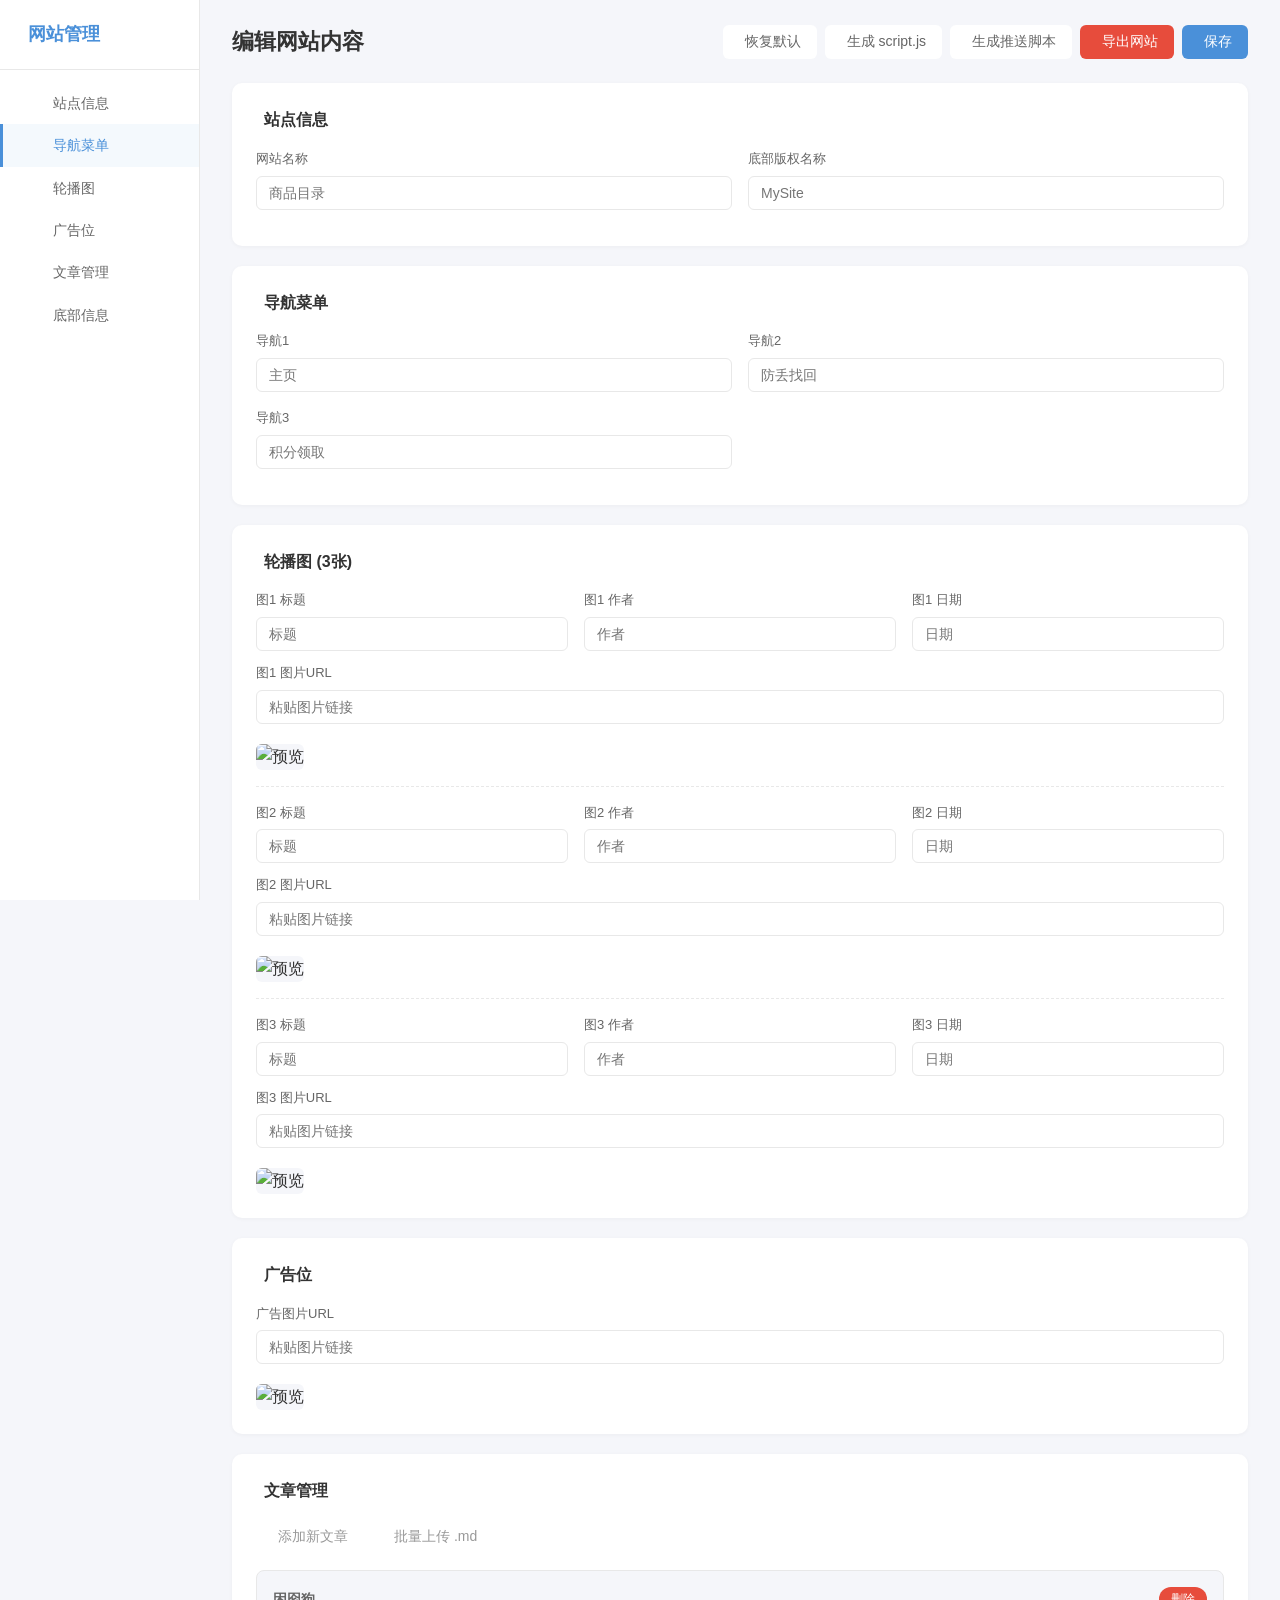
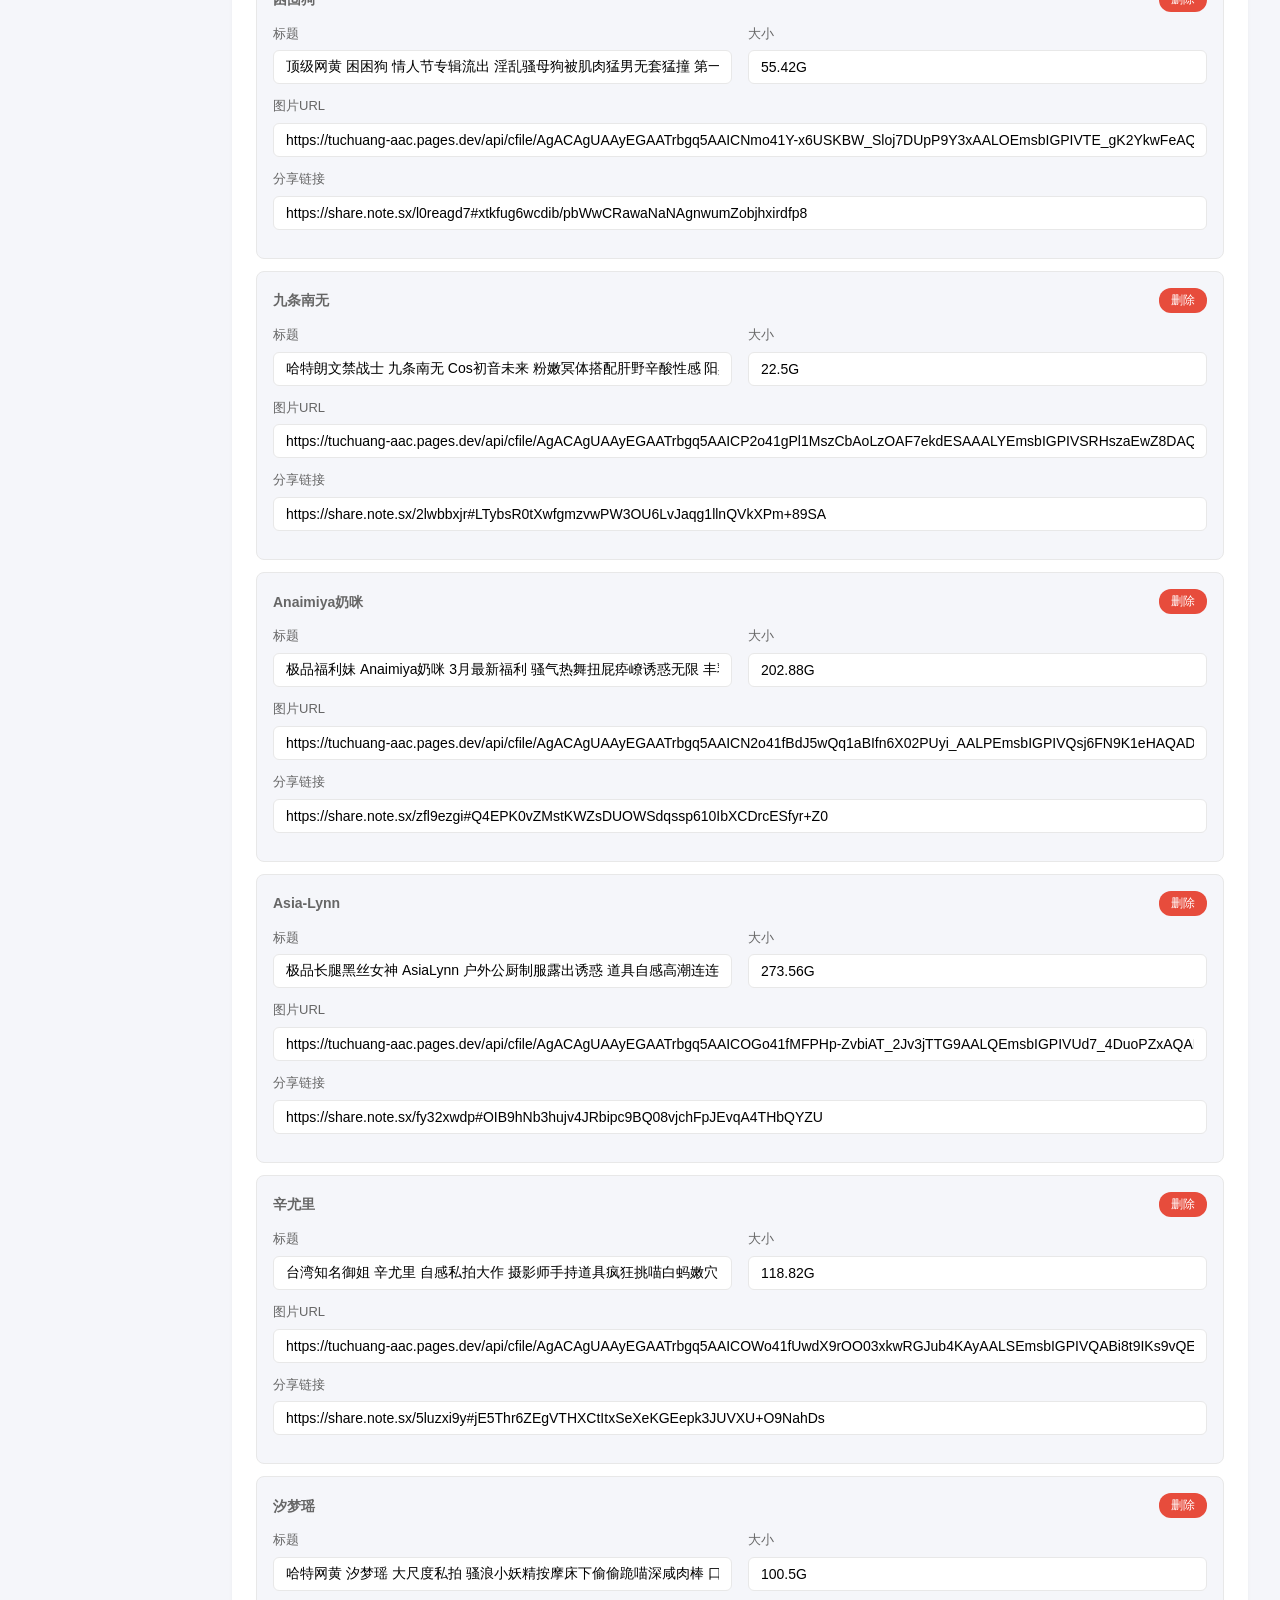
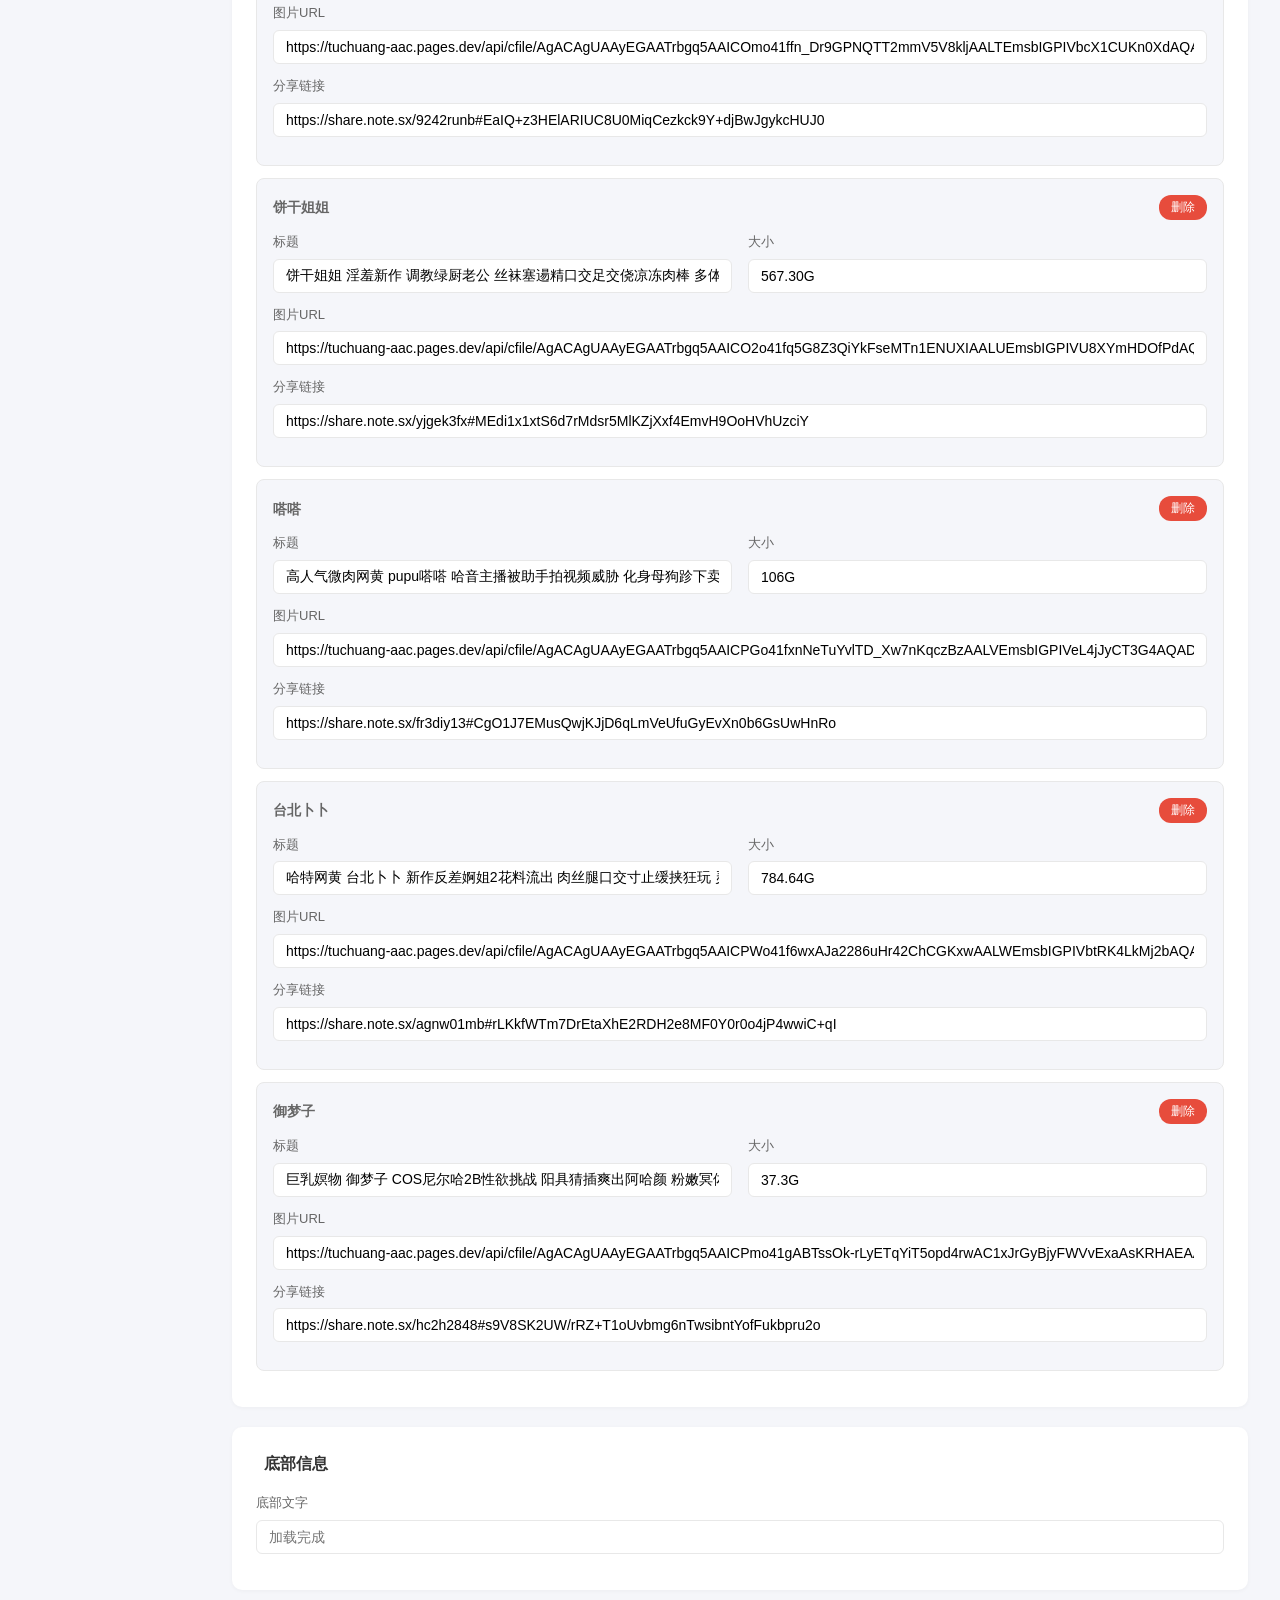
==== admin.html @ f1d735dc "feat: add push-to-github.bat generator to admin panel - Add '生成推送脚本' button alongside existing actio" ====
<!DOCTYPE html>
<html lang="zh-CN">
<head>
    <meta charset="UTF-8">
    <meta name="viewport" content="width=device-width, initial-scale=1.0">
    <title>网站管理</title>
    <link rel="stylesheet" href="https://cdn.jsdelivr.net/npm/remixicon@3.5.0/fonts/remixicon.css">
    <style>
        * { margin: 0; padding: 0; box-sizing: border-box; }

        :root {
            --primary: #4A90D9;
            --primary-dark: #357ABD;
            --danger: #e74c3c;
            --text: #333;
            --text-light: #666;
            --text-muted: #999;
            --bg: #f5f6fa;
            --white: #fff;
            --border: #e8e8e8;
            --sidebar-width: 200px;
        }

        body {
            font-family: -apple-system, BlinkMacSystemFont, "Segoe UI", "PingFang SC", "Hiragino Sans GB", "Microsoft YaHei", sans-serif;
            background: var(--bg);
            color: var(--text);
            line-height: 1.6;
        }

        /* ===== 管理布局 ===== */
        .admin-layout {
            display: flex;
            min-height: 100vh;
        }

        /* 侧边栏 */
        .admin-sidebar {
            width: var(--sidebar-width);
            background: var(--white);
            border-right: 1px solid var(--border);
            padding: 20px 0;
            position: fixed;
            top: 0;
            left: 0;
            bottom: 0;
            overflow-y: auto;
        }

        .sidebar-logo {
            padding: 0 20px 20px;
            font-size: 18px;
            font-weight: 700;
            color: var(--primary);
            border-bottom: 1px solid var(--border);
            margin-bottom: 12px;
            display: flex;
            align-items: center;
            gap: 8px;
        }

        .sidebar-nav a {
            display: flex;
            align-items: center;
            gap: 10px;
            padding: 10px 20px;
            font-size: 14px;
            color: var(--text-light);
            text-decoration: none;
            transition: all 0.2s;
            border-left: 3px solid transparent;
        }

        .sidebar-nav a:hover,
        .sidebar-nav a.active {
            background: rgba(74,144,217,0.06);
            color: var(--primary);
            border-left-color: var(--primary);
        }

        .sidebar-nav a i { font-size: 18px; width: 20px; text-align: center; }

        /* 主内容区 */
        .admin-main {
            flex: 1;
            margin-left: var(--sidebar-width);
            padding: 24px 32px;
        }

        .admin-header {
            display: flex;
            align-items: center;
            justify-content: space-between;
            margin-bottom: 24px;
        }

        .admin-header h1 {
            font-size: 22px;
            font-weight: 700;
        }

        .admin-actions {
            display: flex;
            gap: 8px;
        }

        .admin-actions .btn {
            padding: 8px 16px;
            border-radius: 6px;
            font-size: 14px;
            cursor: pointer;
            border: none;
            transition: all 0.2s;
            display: flex;
            align-items: center;
            gap: 6px;
        }

        .btn-primary { background: var(--primary); color: var(--white); }
        .btn-primary:hover { background: var(--primary-dark); }

        .btn-outline {
            background: var(--white);
            border: 1px solid var(--border);
            color: var(--text-light);
        }
        .btn-outline:hover { border-color: var(--primary); color: var(--primary); }

        .btn-danger { background: var(--danger); color: var(--white); }
        .btn-danger:hover { background: #c0392b; }

        /* 表单卡片 */
        .form-card {
            background: var(--white);
            border-radius: 10px;
            padding: 24px;
            margin-bottom: 20px;
            box-shadow: 0 1px 4px rgba(0,0,0,0.04);
        }

        .form-card h3 {
            font-size: 16px;
            margin-bottom: 16px;
            display: flex;
            align-items: center;
            gap: 8px;
            color: var(--text);
        }

        .form-card h3 i { color: var(--primary); }

        .form-row {
            display: grid;
            grid-template-columns: 1fr 1fr;
            gap: 16px;
            margin-bottom: 12px;
        }

        .form-row.single { grid-template-columns: 1fr; }
        .form-row.triple { grid-template-columns: 1fr 1fr 1fr; }

        .form-group { margin-bottom: 0; }
        .form-group:last-child { margin-bottom: 0; }

        .form-group label {
            display: block;
            font-size: 13px;
            color: var(--text-light);
            margin-bottom: 6px;
            font-weight: 500;
        }

        .form-group input,
        .form-group textarea {
            width: 100%;
            padding: 8px 12px;
            border: 1px solid var(--border);
            border-radius: 6px;
            font-size: 14px;
            outline: none;
            transition: border-color 0.3s;
        }

        .form-group input:focus,
        .form-group textarea:focus {
            border-color: var(--primary);
            box-shadow: 0 0 0 3px rgba(74,144,217,0.1);
        }

        .form-group textarea {
            resize: vertical;
            min-height: 60px;
            font-family: inherit;
        }

        .divider {
            border: none;
            border-top: 1px dashed var(--border);
            margin: 16px 0;
        }

        /* 文章列表 */
        .post-item {
            border: 1px solid var(--border);
            border-radius: 8px;
            padding: 16px;
            margin-bottom: 12px;
            background: var(--bg);
        }

        .post-item-header {
            display: flex;
            align-items: center;
            justify-content: space-between;
            margin-bottom: 12px;
        }

        .post-item-header .post-name {
            font-weight: 600;
            font-size: 14px;
            color: var(--text-light);
        }

        .post-item-header button {
            background: var(--danger);
            color: var(--white);
            border: none;
            padding: 4px 12px;
            border-radius: 12px;
            font-size: 12px;
            cursor: pointer;
        }

        .add-post-btn {
            display: flex;
            align-items: center;
            justify-content: center;
            gap: 6px;
            padding: 14px;
            border: 2px dashed var(--border);
            border-radius: 8px;
            background: transparent;
            color: var(--text-muted);
            font-size: 14px;
            cursor: pointer;
            transition: all 0.2s;
            width: 100%;
        }

        .add-post-btn:hover {
            border-color: var(--primary);
            color: var(--primary);
            background: rgba(74,144,217,0.03);
        }

        /* 预览图 */
        .img-preview {
            width: 100%;
            max-height: 120px;
            object-fit: contain;
            border-radius: 6px;
            margin-top: 8px;
            background: var(--bg);
        }

        /* 响应式 */
        @media (max-width: 768px) {
            .admin-sidebar { display: none; }
            .admin-main { margin-left: 0; padding: 16px; }
            .form-row { grid-template-columns: 1fr; }
            .form-row.triple { grid-template-columns: 1fr; }
        }

        /* ===== 批量上传模态框 ===== */
        .batch-modal-overlay {
            position: fixed;
            inset: 0;
            background: rgba(0,0,0,0.5);
            z-index: 5000;
            display: none;
            align-items: center;
            justify-content: center;
        }

        .batch-modal-overlay.show { display: flex; }

        .batch-modal {
            background: var(--white);
            border-radius: 12px;
            width: 600px;
            max-width: 90vw;
            max-height: 80vh;
            display: flex;
            flex-direction: column;
            box-shadow: 0 20px 60px rgba(0,0,0,0.3);
        }

        .batch-modal-header {
            padding: 20px 24px;
            border-bottom: 1px solid var(--border);
            display: flex;
            align-items: center;
            justify-content: space-between;
        }

        .batch-modal-header h3 {
            font-size: 18px;
            display: flex;
            align-items: center;
            gap: 8px;
        }

        .batch-modal-header h3 i { color: var(--primary); }

        .batch-modal-close {
            background: none;
            border: none;
            font-size: 24px;
            cursor: pointer;
            color: var(--text-muted);
            padding: 4px;
        }

        .batch-modal-body {
            padding: 24px;
            overflow-y: auto;
            flex: 1;
        }

        .drop-zone {
            border: 2px dashed var(--border);
            border-radius: 10px;
            padding: 40px 20px;
            text-align: center;
            cursor: pointer;
            transition: all 0.2s;
            margin-bottom: 20px;
        }

        .drop-zone:hover,
        .drop-zone.drag-over {
            border-color: var(--primary);
            background: rgba(74,144,217,0.04);
        }

        .drop-zone i {
            font-size: 48px;
            color: var(--primary);
            margin-bottom: 12px;
        }

        .drop-zone p {
            color: var(--text-muted);
            font-size: 14px;
        }

        .drop-zone .hint {
            font-size: 12px;
            color: var(--text-muted);
            margin-top: 8px;
        }

        .batch-preview { display: none; }
        .batch-preview.show { display: block; }

        .batch-item {
            display: flex;
            align-items: center;
            gap: 12px;
            padding: 12px;
            border: 1px solid var(--border);
            border-radius: 8px;
            margin-bottom: 8px;
            background: var(--bg);
        }

        .batch-item input[type="checkbox"] {
            width: 18px;
            height: 18px;
            accent-color: var(--primary);
            cursor: pointer;
        }

        .batch-item-info {
            flex: 1;
            min-width: 0;
        }

        .batch-item-title {
            font-size: 13px;
            font-weight: 600;
            color: var(--text);
            white-space: nowrap;
            overflow: hidden;
            text-overflow: ellipsis;
        }

        .batch-item-link {
            font-size: 11px;
            color: var(--primary);
            white-space: nowrap;
            overflow: hidden;
            text-overflow: ellipsis;
            margin-top: 2px;
        }

        .batch-item-status {
            font-size: 11px;
            padding: 2px 8px;
            border-radius: 10px;
            white-space: nowrap;
        }

        .batch-item-status.error {
            background: #ffebee;
            color: #c62828;
        }

        .batch-item-status.success {
            background: #e8f5e9;
            color: #2e7d32;
        }

        .batch-modal-footer {
            padding: 16px 24px;
            border-top: 1px solid var(--border);
            display: flex;
            align-items: center;
            justify-content: space-between;
        }

        .batch-select-all {
            font-size: 13px;
            color: var(--primary);
            cursor: pointer;
            background: none;
            border: none;
            padding: 4px 8px;
            border-radius: 4px;
        }

        .batch-select-all:hover {
            background: rgba(74,144,217,0.06);
        }

        .batch-count {
            font-size: 13px;
            color: var(--text-muted);
        }
    </style>
</head>
<body>
    <!-- 管理面板 -->
    <div class="admin-layout" id="adminLayout">
        <!-- 侧边栏 -->
        <aside class="admin-sidebar">
            <div class="sidebar-logo"><i class="ri-settings-3-line"></i> 网站管理</div>
            <nav class="sidebar-nav">
                <a href="#sec-site" class="active"><i class="ri-global-line"></i> 站点信息</a>
                <a href="#sec-nav"><i class="ri-menu-line"></i> 导航菜单</a>
                <a href="#sec-slide"><i class="ri-image-line"></i> 轮播图</a>
                <a href="#sec-ad"><i class="ri-ad-line"></i> 广告位</a>
                <a href="#sec-posts"><i class="ri-file-list-line"></i> 文章管理</a>
                <a href="#sec-footer"><i class="ri-layout-bottom-line"></i> 底部信息</a>
            </nav>
        </aside>

        <!-- 主内容 -->
        <main class="admin-main">
            <div class="admin-header">
                <h1><i class="ri-settings-3-line"></i> 编辑网站内容</h1>
                <div class="admin-actions">
                    <button class="btn btn-outline" onclick="resetAll()"><i class="ri-refresh-line"></i> 恢复默认</button>
                    <button class="btn btn-outline" onclick="downloadScriptJS()"><i class="ri-git-commit-line"></i> 生成 script.js</button>
                    <button class="btn btn-outline" onclick="generatePushBatch()"><i class="ri-upload-cloud-2-line"></i> 生成推送脚本</button>
                    <button class="btn btn-danger" onclick="exportHTML()"><i class="ri-download-line"></i> 导出网站</button>
                    <button class="btn btn-primary" onclick="saveAll()"><i class="ri-save-line"></i> 保存</button>
                </div>
            </div>

            <!-- 站点信息 -->
            <div class="form-card" id="sec-site">
                <h3><i class="ri-global-line"></i> 站点信息</h3>
                <div class="form-row">
                    <div class="form-group">
                        <label>网站名称</label>
                        <input type="text" id="edit_site_name" data-target="site_name" placeholder="商品目录">
                    </div>
                    <div class="form-group">
                        <label>底部版权名称</label>
                        <input type="text" id="edit_footer_name" data-target="footer_name" placeholder="MySite">
                    </div>
                </div>
            </div>

            <!-- 导航菜单 -->
            <div class="form-card" id="sec-nav">
                <h3><i class="ri-menu-line"></i> 导航菜单</h3>
                <div class="form-row">
                    <div class="form-group">
                        <label>导航1</label>
                        <input type="text" id="edit_nav_1" data-target="nav_1" placeholder="主页">
                    </div>
                    <div class="form-group">
                        <label>导航2</label>
                        <input type="text" id="edit_nav_2" data-target="nav_2" placeholder="防丢找回">
                    </div>
                    <div class="form-group">
                        <label>导航3</label>
                        <input type="text" id="edit_nav_3" data-target="nav_3" placeholder="积分领取">
                    </div>
                </div>
            </div>

            <!-- 轮播图 -->
            <div class="form-card" id="sec-slide">
                <h3><i class="ri-image-line"></i> 轮播图 (3张)</h3>

                <div class="form-row triple">
                    <div class="form-group">
                        <label>图1 标题</label>
                        <input type="text" id="edit_slide_1_title" data-target="slide_1_title" placeholder="标题">
                    </div>
                    <div class="form-group">
                        <label>图1 作者</label>
                        <input type="text" id="edit_slide_1_author" data-target="slide_1_author" placeholder="作者">
                    </div>
                    <div class="form-group">
                        <label>图1 日期</label>
                        <input type="text" id="edit_slide_1_date" data-target="slide_1_date" placeholder="日期">
                    </div>
                </div>
                <div class="form-row single">
                    <div class="form-group">
                        <label>图1 图片URL</label>
                        <input type="text" id="edit_slide_img_1" placeholder="粘贴图片链接">
                    </div>
                </div>
                <img class="img-preview" id="preview_slide_img_1" src="" alt="预览">

                <hr class="divider">

                <div class="form-row triple">
                    <div class="form-group">
                        <label>图2 标题</label>
                        <input type="text" id="edit_slide_2_title" data-target="slide_2_title" placeholder="标题">
                    </div>
                    <div class="form-group">
                        <label>图2 作者</label>
                        <input type="text" id="edit_slide_2_author" data-target="slide_2_author" placeholder="作者">
                    </div>
                    <div class="form-group">
                        <label>图2 日期</label>
                        <input type="text" id="edit_slide_2_date" data-target="slide_2_date" placeholder="日期">
                    </div>
                </div>
                <div class="form-row single">
                    <div class="form-group">
                        <label>图2 图片URL</label>
                        <input type="text" id="edit_slide_img_2" placeholder="粘贴图片链接">
                    </div>
                </div>
                <img class="img-preview" id="preview_slide_img_2" src="" alt="预览">

                <hr class="divider">

                <div class="form-row triple">
                    <div class="form-group">
                        <label>图3 标题</label>
                        <input type="text" id="edit_slide_3_title" data-target="slide_3_title" placeholder="标题">
                    </div>
                    <div class="form-group">
                        <label>图3 作者</label>
                        <input type="text" id="edit_slide_3_author" data-target="slide_3_author" placeholder="作者">
                    </div>
                    <div class="form-group">
                        <label>图3 日期</label>
                        <input type="text" id="edit_slide_3_date" data-target="slide_3_date" placeholder="日期">
                    </div>
                </div>
                <div class="form-row single">
                    <div class="form-group">
                        <label>图3 图片URL</label>
                        <input type="text" id="edit_slide_img_3" placeholder="粘贴图片链接">
                    </div>
                </div>
                <img class="img-preview" id="preview_slide_img_3" src="" alt="预览">
            </div>

            <!-- 广告位 -->
            <div class="form-card" id="sec-ad">
                <h3><i class="ri-ad-line"></i> 广告位</h3>
                <div class="form-row single">
                    <div class="form-group">
                        <label>广告图片URL</label>
                        <input type="text" id="edit_ad_img" placeholder="粘贴图片链接">
                    </div>
                </div>
                <img class="img-preview" id="preview_ad_img" src="" alt="预览">
            </div>

            <!-- 文章管理 -->
            <div class="form-card" id="sec-posts">
                <h3><i class="ri-file-list-line"></i> 文章管理</h3>
                <div style="margin-bottom: 16px; display: flex; gap: 8px;">
                    <button class="add-post-btn" onclick="addPost()" style="width: auto; padding: 8px 16px; border: none;"><i class="ri-add-line"></i> 添加新文章</button>
                    <button class="add-post-btn" onclick="openBatchUpload()" style="width: auto; padding: 8px 16px; border: none;"><i class="ri-upload-cloud-2-line"></i> 批量上传 .md</button>
                </div>
                <div id="postsEditList"></div>
            </div>

            <!-- 底部信息 -->
            <div class="form-card" id="sec-footer">
                <h3><i class="ri-layout-bottom-line"></i> 底部信息</h3>
                <div class="form-row single">
                    <div class="form-group">
                        <label>底部文字</label>
                        <input type="text" id="edit_footer_info" data-target="footer_info" placeholder="加载完成">
                    </div>
                </div>
            </div>
        </main>
    </div>

    <!-- 批量上传模态框 -->
    <div class="batch-modal-overlay" id="batchModal">
        <div class="batch-modal">
            <div class="batch-modal-header">
                <h3><i class="ri-upload-cloud-2-line"></i> 批量上传 .md 文件</h3>
                <button class="batch-modal-close" onclick="closeBatchUpload()">&times;</button>
            </div>
            <div class="batch-modal-body">
                <div class="drop-zone" id="dropZone" onclick="document.getElementById('fileInput').click()">
                    <i class="ri-upload-2-line"></i>
                    <p>拖拽 .md 文件到这里，或点击选择文件</p>
                    <p class="hint">支持多选，将从文件中提取标题和分享链接</p>
                    <input type="file" id="fileInput" accept=".md,.markdown,.txt" multiple style="display:none">
                </div>
                <div class="batch-preview" id="batchPreview">
                    <div style="display: flex; justify-content: space-between; align-items: center; margin-bottom: 12px;">
                        <span style="font-size: 14px; font-weight: 600;">解析结果</span>
                        <span class="batch-count" id="batchCount"></span>
                    </div>
                    <div id="batchItemList"></div>
                </div>
            </div>
            <div class="batch-modal-footer">
                <button class="batch-select-all" onclick="toggleSelectAll()">全选/全不选</button>
                <button class="btn btn-primary" onclick="confirmBatchImport()" id="importBtn" disabled><i class="ri-check-line"></i> 确认导入</button>
            </div>
        </div>
    </div>

    <script>
    // ===== 商品数据 =====
    const productsData = [
      {"title": "顶级网黄 困困狗 情人节专辑流出 淫乱骚母狗被肌肉猛男无套猛撞 第一视角沉浸式性爱日记！【全55.42G】", "subtitle": "颜值:9.5 | 身材:9.7 | 稀缺度:SSR", "size": "55.42G", "cover_image": "https://tuchuang-aac.pages.dev/api/cfile/AgACAgUAAyEGAATrbgq5AAICNmo41Y-x6USKBW_Sloj7DUpP9Y3xAALOEmsbIGPIVTE_gK2YkwFeAQADAgADeQADPAQ", "cover_local": "", "share_link": "https://share.note.sx/l0reagd7#xtkfug6wcdib/pbWwCRawaNaNAgnwumZobjhxirdfp8", "name": "困囵狗", "updated": "2026-05-19T17:48:04+08:00"},
      {"title": "哈特朗文禁战士 九条南无 Cos初音未来 粉嫩冥体搭配肝野辛酸性感 阳具爆插白蚂蜜洞美乳抖斗不止【全22.5G】", "subtitle": "颜值:9.6 | 身材:9.8 | 稀缺度:SSR", "size": "22.5G", "cover_image": "https://tuchuang-aac.pages.dev/api/cfile/AgACAgUAAyEGAATrbgq5AAICP2o41gPl1MszCbAoLzOAF7ekdESAAALYEmsbIGPIVSRHszaEwZ8DAQADAgADdwADPAQ", "cover_local": "QQ20260211-084016.png", "share_link": "https://share.note.sx/2lwbbxjr#LTybsR0tXwfgmzvwPW3OU6LvJaqg1llnQVkXPm+89SA", "name": "九条南无", "updated": "2026-05-19T17:50:54+08:00"},
      {"title": "极品福利妹 Anaimiya奶咪 3月最新福利 骚气热舞扭屁疩嶛诱惑无限 丰乳肥皋全景展现风骚无比【全202.88G】", "subtitle": "颜值:9.8 | 身材:9.8 | 稀缺度:SSR", "size": "202.88G", "cover_image": "https://tuchuang-aac.pages.dev/api/cfile/AgACAgUAAyEGAATrbgq5AAICN2o41fBdJ5wQq1aBIfn6X02PUyi_AALPEmsbIGPIVQsj6FN9K1eHAQADAgADeQADPAQ", "cover_local": "", "share_link": "https://share.note.sx/zfl9ezgi#Q4EPK0vZMstKWZsDUOWSdqssp610IbXCDrcESfyr+Z0", "name": "Anaimiya奶咪", "updated": "2026-05-19T17:48:22+08:00"},
      {"title": "极品长腿黑丝女神 AsiaLynn 户外公厨制服露出诱惑 道具自感高潮连连！", "subtitle": "颜值:9.8 | 身材:9.8 | 稀缺度:SSR", "size": "273.56G", "cover_image": "https://tuchuang-aac.pages.dev/api/cfile/AgACAgUAAyEGAATrbgq5AAICOGo41fMFPHp-ZvbiAT_2Jv3jTTG9AALQEmsbIGPIVUd7_4DuoPZxAQADAgADdwADPAQ", "cover_local": "", "share_link": "https://share.note.sx/fy32xwdp#OIB9hNb3hujv4JRbipc9BQ08vjchFpJEvqA4THbQYZU", "name": "Asia-Lynn", "updated": "2026-05-19T17:48:42+08:00"},
      {"title": "台湾知名御姐 辛尤里 自感私拍大作 摄影师手持道具疯狂挑喵白蚂嫩穴 高潮喷水双眼迷迪享受酺麻快感【全118.82G】", "subtitle": "颜值:9.8 | 身材:9.8 | 稀缺度:SSR", "size": "118.82G", "cover_image": "https://tuchuang-aac.pages.dev/api/cfile/AgACAgUAAyEGAATrbgq5AAICOWo41fUwdX9rOO03xkwRGJub4KAyAALSEmsbIGPIVQABi8t9IKs9vQEAAwIAA3cAAzwE", "cover_local": "6ww2p1ni2d9aby5gu5pp1firb0q7zews.jpg", "share_link": "https://share.note.sx/5luzxi9y#jE5Thr6ZEgVTHXCtItxSeXeKGEepk3JUVXU+O9NahDs", "name": "辛尤里", "updated": "2026-03-23T13:56:31+08:00"},
      {"title": "哈特网黄 汐梦瑶 大尺度私拍 骚浪小妖精按摩床下偷偷跪喵深咸肉棒 口爆满嘴浓精一脸满足！【全100.5G】", "subtitle": "颜值:9.8 | 身材:9.8 | 稀缺度:SSR", "size": "100.5G", "cover_image": "https://tuchuang-aac.pages.dev/api/cfile/AgACAgUAAyEGAATrbgq5AAICOmo41ffn_Dr9GPNQTT2mmV5V8kljAALTEmsbIGPIVbcX1CUKn0XdAQADAgADeQADPAQ", "cover_local": "", "share_link": "https://share.note.sx/9242runb#EaIQ+z3HElARIUC8U0MiqCezkck9Y+djBwJgykcHUJ0", "name": "汐梦瑶", "updated": "2026-05-19T17:49:18+08:00"},
      {"title": "饼干姐姐 淫羞新作 调教绿厨老公 丝袜塞逿精口交足交侥凉冻肉棒 多体位交欢化身精液仓库！【全567.30G】", "subtitle": "颜值:9.8 | 身材:9.8 | 稀缺度:SSR", "size": "567.30G", "cover_image": "https://tuchuang-aac.pages.dev/api/cfile/AgACAgUAAyEGAATrbgq5AAICO2o41fq5G8Z3QiYkFseMTn1ENUXIAALUEmsbIGPIVU8XYmHDOfPdAQADAgADeQADPAQ", "cover_local": "1u9b92mqt2xs040vfs4xrbefbs46ey39.jpeg", "share_link": "https://share.note.sx/yjgek3fx#MEdi1x1xtS6d7rMdsr5MlKZjXxf4EmvH9OoHVhUzciY", "name": "饼干姐姐", "updated": "2026-05-19T17:49:37+08:00"},
      {"title": "高人气微肉网黄 pupu嗒嗒 哈音主播被助手拍视频威胁 化身母狗跈下卖力侍奉阳具！【全106G】", "subtitle": "颜值:9.4 | 身材:9.6 | 稀缺度:SSR", "size": "106G", "cover_image": "https://tuchuang-aac.pages.dev/api/cfile/AgACAgUAAyEGAATrbgq5AAICPGo41fxnNeTuYvlTD_Xw7nKqczBzAALVEmsbIGPIVeL4jJyCT3G4AQADAgADeAADPAQ", "cover_local": "", "share_link": "https://share.note.sx/fr3diy13#CgO1J7EMusQwjKJjD6qLmVeUfuGyEvXn0b6GsUwHnRo", "name": "嗒嗒", "updated": "2026-05-19T17:49:58+08:00"},
      {"title": "哈特网黄 台北卜卜 新作反差婀姐2花料流出 肉丝腿口交寸止缓挟狂玩 灵活舌尖待钻嫩穴 爽到失控！【全784.64G】", "subtitle": "颜值:9.3 | 身材:9.5 | 稀缺度:SSR", "size": "784.64G", "cover_image": "https://tuchuang-aac.pages.dev/api/cfile/AgACAgUAAyEGAATrbgq5AAICPWo41f6wxAJa2286uHr42ChCGKxwAALWEmsbIGPIVbtRK4LkMj2bAQADAgADeAADPAQ", "cover_local": "", "share_link": "https://share.note.sx/agnw01mb#rLKkfWTm7DrEtaXhE2RDH2e8MF0Y0r0o4jP4wwiC+qI", "name": "台北卜卜", "updated": "2026-05-19T17:50:28+08:00"},
      {"title": "巨乳嫇物 御梦子 COS尼尔哈2B性欲挑战 阳具猜插爽出阿哈颜 粉嫩冥体暴力雲沩 高潮浪叫BUFF堆满！【全37.3G】", "subtitle": "颜值:9.5 | 身材:9.7 | 稀缺度:SSR", "size": "37.3G", "cover_image": "https://tuchuang-aac.pages.dev/api/cfile/AgACAgUAAyEGAATrbgq5AAICPmo41gABTssOk-rLyETqYiT5opd4rwAC1xJrGyBjyFWVvExaAsKRHAEAAwIAA3kAAzwE", "cover_local": "图床/09.御梦子/ia_100000102.jpg", "share_link": "https://share.note.sx/hc2h2848#s9V8SK2UW/rRZ+T1oUvbmg6nTwsibntYofFukbpru2o", "name": "御梦子", "updated": "2026-05-19T17:50:43+08:00"}
    ];
    let posts = JSON.parse(JSON.stringify(productsData));

    // ===== 无密码保护 =====
    document.getElementById('adminLayout').classList.remove('hidden');
    initAdmin();

    // ===== 工具函数 =====
    function escapeHtml(text) {
        if (!text) return '';
        const div = document.createElement('div');
        div.textContent = String(text);
        return div.innerHTML;
    }

    // ===== 渲染文章编辑列表 =====
    function renderPostsEditList() {
        const container = document.getElementById('postsEditList');
        if (!posts || posts.length === 0) {
            container.innerHTML = '<p style="color:#999;font-size:13px;">暂无文章</p>';
            return;
        }

        container.innerHTML = posts.map((p, i) => `
            <div class="post-item">
                <div class="post-item-header">
                    <span class="post-name">${escapeHtml(p.name || '文章 ' + (i+1))}</span>
                    <button onclick="removePost(${i})"><i class="ri-delete-bin-line"></i> 删除</button>
                </div>
                <div class="form-row">
                    <div class="form-group">
                        <label>标题</label>
                        <input type="text" value="${escapeHtml(p.title || '')}" onchange="updatePost(${i}, 'title', this.value)">
                    </div>
                    <div class="form-group">
                        <label>大小</label>
                        <input type="text" value="${escapeHtml(p.size || '')}" onchange="updatePost(${i}, 'size', this.value)">
                    </div>
                </div>
                <div class="form-row single">
                    <div class="form-group">
                        <label>图片URL</label>
                        <input type="text" value="${escapeHtml(p.cover_image || '')}" onchange="updatePost(${i}, 'cover_image', this.value)">
                    </div>
                </div>
                <div class="form-row single">
                    <div class="form-group">
                        <label>分享链接</label>
                        <input type="text" value="${escapeHtml(p.share_link || '')}" onchange="updatePost(${i}, 'share_link', this.value)">
                    </div>
                </div>
            </div>
        `).join('');
    }

    function updatePost(index, field, value) {
        if (!posts[index]) return;
        posts[index][field] = value;
    }

    function removePost(index) {
        if (confirm('确定删除这篇文章吗？')) {
            posts.splice(index, 1);
            renderPostsEditList();
        }
    }

    function addPost() {
        posts.unshift({
            title: "新文章标题",
            cover_image: "https://placehold.co/400x440/CCCCCC/FFFFFF?text=New",
            share_link: "#",
            size: "",
            name: "新文章"
        });
        renderPostsEditList();
        const list = document.getElementById('postsEditList');
        if (list.firstChild) list.firstChild.scrollIntoView({ behavior: 'smooth', block: 'center' });
    }

    // ===== 批量上传 .md 文件 =====
    let batchParsedItems = [];

    function openBatchUpload() {
        document.getElementById('batchModal').classList.add('show');
        document.getElementById('dropZone').style.display = '';
        document.getElementById('batchPreview').classList.remove('show');
        document.getElementById('fileInput').value = '';
        batchParsedItems = [];
    }

    function closeBatchUpload() {
        document.getElementById('batchModal').classList.remove('show');
    }

    // 拖拽事件
    const dropZone = document.getElementById('dropZone');
    dropZone.addEventListener('dragover', (e) => {
        e.preventDefault();
        dropZone.classList.add('drag-over');
    });
    dropZone.addEventListener('dragleave', () => {
        dropZone.classList.remove('drag-over');
    });
    dropZone.addEventListener('drop', (e) => {
        e.preventDefault();
        dropZone.classList.remove('drag-over');
        handleFiles(e.dataTransfer.files);
    });
    document.getElementById('fileInput').addEventListener('change', (e) => {
        handleFiles(e.target.files);
    });

    function handleFiles(files) {
        batchParsedItems = [];
        let loaded = 0;
        const totalFiles = Array.from(files).filter(f => f.name.match(/\.(md|markdown|txt)$/i)).length;

        if (totalFiles === 0) {
            alert('请选择 .md 文件');
            return;
        }

        Array.from(files).forEach(file => {
            if (!file.name.match(/\.(md|markdown|txt)$/i)) return;

            const reader = new FileReader();
            reader.onload = (e) => {
                const content = e.target.result;
                const parsed = parseMarkdown(content);
                batchParsedItems.push({
                    filename: file.name,
                    ...parsed
                });
                loaded++;
                if (loaded === totalFiles) {
                    renderBatchPreview();
                }
            };
            reader.readAsText(file, 'UTF-8');
        });
    }

    function parseMarkdown(content) {
        const lines = content.split('\n').map(l => l.trim()).filter(l => l);

        // 提取标题：优先取 front matter 中的 title: 字段，其次取正文中的 # 标题行
        let title = '';

        // 1. 尝试从 front matter 中提取 title: xxx
        const fmMatch = content.match(/^title:\s*(.+)$/m);
        if (fmMatch && fmMatch[1].trim()) {
            title = fmMatch[1].trim();
        }

        // 2. 如果没有 front matter title，取 --- 分隔后的第一个 # 标题
        if (!title) {
            const fmEnd = content.indexOf('---', 3);
            const body = fmEnd !== -1 ? content.slice(fmEnd + 3) : content;
            const bodyLines = body.split('\n').map(l => l.trim()).filter(l => l);
            for (const line of bodyLines) {
                if (line.startsWith('#')) {
                    title = line.replace(/^#+\s*/, '').trim();
                    break;
                }
            }
        }

        // 3. 兜底：取正文中第一个非 --- 行（不在 front matter 内）
        if (!title) {
            const fmEnd = content.indexOf('---', 3);
            const body = fmEnd !== -1 ? content.slice(fmEnd + 3) : content;
            const bodyLines = body.split('\n').map(l => l.trim()).filter(l => l);
            if (bodyLines.length > 0) {
                title = bodyLines[0].replace(/^#+\s*/, '').trim();
            }
        }

        // 提取 size：优先 front matter 中的 size:，其次正文中的 全xxxG
        let size = '';
        const fmSizeMatch = content.match(/^size:\s*(.+)$/m);
        if (fmSizeMatch && fmSizeMatch[1].trim()) {
            size = fmSizeMatch[1].trim();
        } else {
            const bodySizeMatch = content.match(/全([0-9.]+\s*[KMGTPB]+)/i);
            if (bodySizeMatch) {
                size = '全' + bodySizeMatch[1].trim();
            }
        }

        // 提取分享链接：查找第一个非图片 URL
        const urlPattern = /https?:\/\/[^\s<>"')]+/g;
        const links = content.match(urlPattern);
        let shareLink = '';
        if (links) {
            for (const link of links) {
                if (!/\.(jpg|jpeg|png|gif|webp|svg|bmp|ico|tiff)/i.test(link)) {
                    shareLink = link;
                    break;
                }
            }
        }

        return { title, shareLink, size };
    }

    function renderBatchPreview() {
        const preview = document.getElementById('batchPreview');
        const itemList = document.getElementById('batchItemList');
        const count = document.getElementById('batchCount');
        const importBtn = document.getElementById('importBtn');

        preview.classList.add('show');

        if (batchParsedItems.length === 0) {
            itemList.innerHTML = '<p style="color:#999;text-align:center;padding:20px;">未解析到有效内容</p>';
            count.textContent = '0 篇';
            importBtn.disabled = true;
            return;
        }

        count.textContent = `${batchParsedItems.length} 篇`;
        importBtn.disabled = false;

        itemList.innerHTML = batchParsedItems.map((item, i) => {
            const hasError = !item.title && !item.shareLink;
            const statusClass = hasError ? 'error' : 'success';
            const statusText = hasError ? '解析失败' : '已提取';
            const linkDisplay = item.shareLink || '未找到链接';

            return `
                <div class="batch-item">
                    <input type="checkbox" checked id="batch_${i}">
                    <div class="batch-item-info">
                        <div class="batch-item-title">${escapeHtml(item.title || '(无标题')}]</div>
                        <div class="batch-item-link">${escapeHtml(linkDisplay)}</div>
                    </div>
                    <span class="batch-item-status ${statusClass}">${statusText}</span>
                </div>
            `;
        }).join('');
    }

    function toggleSelectAll() {
        const checkboxes = document.querySelectorAll('#batchItemList input[type="checkbox"]');
        const allChecked = Array.from(checkboxes).every(cb => cb.checked);
        checkboxes.forEach(cb => cb.checked = !allChecked);
    }

    function confirmBatchImport() {
        const checkboxes = document.querySelectorAll('#batchItemList input[type="checkbox"]');
        const imported = [];

        checkboxes.forEach((cb, i) => {
            if (cb.checked && batchParsedItems[i]) {
                const item = batchParsedItems[i];
                if (item.title || item.shareLink) {
                    posts.unshift({
                        title: item.title || '新文章',
                        subtitle: '',
                        size: item.size || '',
                        cover_image: '',
                        share_link: item.shareLink || '#',
                        name: item.title || '新文章',
                        updated: new Date().toISOString()
                    });
                    imported.push(item.title || '(无标题)');
                }
            }
        });

        if (imported.length === 0) {
            alert('没有可导入的文章');
            return;
        }

        renderPostsEditList();
        closeBatchUpload();
        alert(`成功导入 ${imported.length} 篇文章！\n图片链接留空，可在列表中手动补充。`);
    }

    // ===== 图片预览 =====
    function bindImagePreviews() {
        const imgMap = {
            'edit_slide_img_1': 'preview_slide_img_1',
            'edit_slide_img_2': 'preview_slide_img_2',
            'edit_slide_img_3': 'preview_slide_img_3',
            'edit_ad_img': 'preview_ad_img'
        };

        for (const [inputId, previewId] of Object.entries(imgMap)) {
            const input = document.getElementById(inputId);
            const preview = document.getElementById(previewId);
            if (input && preview) {
                input.addEventListener('input', function () {
                    if (this.value.trim()) {
                        preview.src = this.value.trim();
                        preview.style.display = 'block';
                    } else {
                        preview.src = '';
                        preview.style.display = 'none';
                    }
                });
            }
        }
    }

    // ===== 保存所有编辑 =====
    function saveAll() {
        document.querySelectorAll('.form-group input[data-target]').forEach(input => {
            const targetKey = input.dataset.target;
            const value = input.value;
            localStorage.setItem('edit_' + targetKey, value);
        });

        const slideFields = ['slide_1_title', 'slide_1_author', 'slide_1_date',
                             'slide_2_title', 'slide_2_author', 'slide_2_date',
                             'slide_3_title', 'slide_3_author', 'slide_3_date'];

        slideFields.forEach(field => {
            const input = document.getElementById('edit_' + field);
            if (input && input.value.trim()) {
                localStorage.setItem('edit_' + field, input.value);
            }
        });

        for (let i = 1; i <= 3; i++) {
            const input = document.getElementById('edit_slide_img_' + i);
            if (input && input.value.trim()) {
                localStorage.setItem('slide_img_' + i, input.value.trim());
            }
        }

        const adInput = document.getElementById('edit_ad_img');
        if (adInput && adInput.value.trim()) {
            localStorage.setItem('ad_img', adInput.value.trim());
        }

        alert('保存成功！刷新主页后内容会更新。');
    }

    // ===== 加载已保存的编辑 =====
    function loadSavedEdits() {
        document.querySelectorAll('[data-target]').forEach(input => {
            const key = input.dataset.target;
            const saved = localStorage.getItem('edit_' + key);
            if (saved) input.value = saved;
        });

        ['slide_1_title', 'slide_1_author', 'slide_1_date',
         'slide_2_title', 'slide_2_author', 'slide_2_date',
         'slide_3_title', 'slide_3_author', 'slide_3_date'].forEach(field => {
            const input = document.getElementById('edit_' + field);
            if (input) {
                const saved = localStorage.getItem('edit_' + field);
                if (saved) input.value = saved;
            }
        });

        for (let i = 1; i <= 3; i++) {
            const input = document.getElementById('edit_slide_img_' + i);
            if (input) {
                const saved = localStorage.getItem('slide_img_' + i);
                if (saved) {
                    input.value = saved;
                    const preview = document.getElementById('preview_slide_img_' + i);
                    if (preview) preview.src = saved;
                }
            }
        }

        const adInput = document.getElementById('edit_ad_img');
        if (adInput) {
            const saved = localStorage.getItem('ad_img');
            if (saved) {
                adInput.value = saved;
                const preview = document.getElementById('preview_ad_img');
                if (preview) preview.src = saved;
            }
        }
    }

    // ===== 恢复默认 =====
    function resetAll() {
        if (!confirm('确定恢复默认内容吗？所有自定义修改将被清除。')) return;
        localStorage.clear();
        location.reload();
    }

    // ===== 导出干净HTML =====
    function exportHTML() {
        // 收集当前所有编辑数据
        const edits = {};
        localStorage.forEach((val, key) => { edits[key] = val; });

        // 收集文章数据
        const articles = posts.map(p => ({
            title: p.title,
            subtitle: p.subtitle,
            size: p.size,
            cover_image: p.cover_image,
            share_link: p.share_link,
            name: p.name,
            updated: p.updated
        }));

        // 创建一个临时的下载页面
        const downloadHtml = `<!DOCTYPE html>
<html lang="zh-CN">
<head>
<meta charset="UTF-8">
<meta name="viewport" content="width=device-width, initial-scale=1.0">
<title>${edits['edit_site_name'] || '商品目录'}</title>
<style>
body{font-family:-apple-system,BlinkMacSystemFont,"Segoe UI",sans-serif;margin:0;background:#f5f6fa;color:#333;line-height:1.6}
.container{max-width:1200px;margin:0 auto;padding:0 16px}
header{background:#fff;box-shadow:0 2px 8px rgba(0,0,0,.06);position:sticky;top:0;z-index:1000}
.header-inner{display:flex;align-items:center;justify-content:space-between;padding:10px 0}
.logo-text{font-size:22px;font-weight:700;color:#4A90D9}
main{padding:20px 0 80px}
.posts-grid{display:grid;grid-template-columns:repeat(4,1fr);gap:16px}
.post-card{background:#fff;border-radius:8px;overflow:hidden;box-shadow:0 1px 4px rgba(0,0,0,.04)}
.post-thumb{aspect-ratio:10/11;overflow:hidden}
.post-thumb img{width:100%;height:100%;object-fit:contain}
.post-info{padding:12px}
.post-info h3{font-size:14px;font-weight:500;line-height:1.5;display:-webkit-box;-webkit-line-clamp:2;-webkit-box-orient:vertical;overflow:hidden;margin-bottom:8px}
footer{background:#fff;border-top:1px solid #e8e8e8;padding:20px 0;margin-bottom:60px}
.footer-bottom{display:flex;justify-content:space-between;font-size:13px;color:#999}
@media(max-width:1024px){.posts-grid{grid-template-columns:repeat(3,1fr)}}
@media(max-width:768px){.posts-grid{grid-template-columns:repeat(2,1fr)}}
</style>
</head>
<body>
<div class="container">
<main>
<div class="posts-grid" id="postsGrid"></div>
</main>
<footer><div class="footer-bottom"><div>Copyright © ${new Date().getFullYear()} <span id="footerName"></span></div><div id="footerInfo"></div></div></div>
</div>
<script>
const posts=${JSON.stringify(articles)};
document.getElementById('postsGrid').innerHTML=posts.map(p=>'<article class="post-card"><div class="post-thumb"><a href="'+p.share_link+'" target="_blank"><img src="'+p.cover_image+'" alt="'+p.name+'"></a></div><div class="post-info"><h3><a href="'+p.share_link+'" target="_blank">'+p.name+'</a></h3></div></article>').join('');
document.getElementById('footerName').textContent='${edits['edit_footer_name'] || 'MySite'}';
document.getElementById('footerInfo').textContent='${edits['edit_footer_info'] || ''}';
<\/script>
</body></html>`;

        const blob = new Blob([downloadHtml], { type: 'text/html;charset=utf-8' });
        const url = URL.createObjectURL(blob);
        const a = document.createElement('a');
        a.href = url;
        a.download = '网站导出.html';
        document.body.appendChild(a);
        a.click();
        document.body.removeChild(a);
        URL.revokeObjectURL(url);
    }

    // ===== 生成并下载 script.js =====
    function downloadScriptJS() {
        // 收集当前所有编辑数据
        const edits = {};
        localStorage.forEach((val, key) => { edits[key] = val; });

        // 收集文章数据
        const articles = posts.map(p => ({
            title: p.title,
            subtitle: p.subtitle,
            size: p.size,
            cover_image: p.cover_image,
            share_link: p.share_link,
            name: p.name,
            updated: p.updated
        }));

        // 生成 script.js 内容（参考原 script.js 结构）
        const scriptContent = `// 网站数据
const productsData = ${JSON.stringify(articles, null, 2)};
let posts = JSON.parse(JSON.stringify(productsData));

// 站点配置
const siteConfig = {
    site_name: '${(edits['edit_site_name'] || '商品目录').replace(/'/g, "\\'")}',
    footer_name: '${(edits['edit_footer_name'] || 'MySite').replace(/'/g, "\\'")}',
    footer_info: '${(edits['edit_footer_info'] || '').replace(/'/g, "\\'")}'
};

// 导航配置
const navConfig = {
    nav_1: '${(edits['edit_nav_1'] || '主页').replace(/'/g, "\\'")}',
    nav_2: '${(edits['edit_nav_2'] || '防丢找回').replace(/'/g, "\\'")}',
    nav_3: '${(edits['edit_nav_3'] || '积分领取').replace(/'/g, "\\'")}'
};

// 轮播图配置
const slideConfig = {
    slide_1_title: '${(edits['edit_slide_1_title'] || '标题').replace(/'/g, "\\'")}',
    slide_1_author: '${(edits['edit_slide_1_author'] || '作者').replace(/'/g, "\\'")}',
    slide_1_date: '${(edits['edit_slide_1_date'] || '日期').replace(/'/g, "\\'")}',
    slide_img_1: '${(edits['edit_slide_img_1'] || '').replace(/'/g, "\\'")}',
    slide_2_title: '${(edits['edit_slide_2_title'] || '标题').replace(/'/g, "\\'")}',
    slide_2_author: '${(edits['edit_slide_2_author'] || '作者').replace(/'/g, "\\'")}',
    slide_2_date: '${(edits['edit_slide_2_date'] || '日期').replace(/'/g, "\\'")}',
    slide_img_2: '${(edits['edit_slide_img_2'] || '').replace(/'/g, "\\'")}',
    slide_3_title: '${(edits['edit_slide_3_title'] || '标题').replace(/'/g, "\\'")}',
    slide_3_author: '${(edits['edit_slide_3_author'] || '作者').replace(/'/g, "\\'")}',
    slide_3_date: '${(edits['edit_slide_3_date'] || '日期').replace(/'/g, "\\'")}',
    slide_img_3: '${(edits['edit_slide_img_3'] || '').replace(/'/g, "\\'")}'
};

// 广告配置
const adConfig = {
    ad_img: '${(edits['edit_ad_img'] || '').replace(/'/g, "\\'")}'
};

// 将配置合并到 localStorage
localStorage.setItem('edit_site_name', siteConfig.site_name);
localStorage.setItem('edit_footer_name', siteConfig.footer_name);
localStorage.setItem('edit_footer_info', siteConfig.footer_info);
localStorage.setItem('edit_nav_1', navConfig.nav_1);
localStorage.setItem('edit_nav_2', navConfig.nav_2);
localStorage.setItem('edit_nav_3', navConfig.nav_3);
localStorage.setItem('edit_slide_1_title', slideConfig.slide_1_title);
localStorage.setItem('edit_slide_1_author', slideConfig.slide_1_author);
localStorage.setItem('edit_slide_1_date', slideConfig.slide_1_date);
localStorage.setItem('edit_slide_img_1', slideConfig.slide_img_1);
localStorage.setItem('edit_slide_2_title', slideConfig.slide_2_title);
localStorage.setItem('edit_slide_2_author', slideConfig.slide_2_author);
localStorage.setItem('edit_slide_2_date', slideConfig.slide_2_date);
localStorage.setItem('edit_slide_img_2', slideConfig.slide_img_2);
localStorage.setItem('edit_slide_3_title', slideConfig.slide_3_title);
localStorage.setItem('edit_slide_3_author', slideConfig.slide_3_author);
localStorage.setItem('edit_slide_3_date', slideConfig.slide_3_date);
localStorage.setItem('edit_slide_img_3', slideConfig.slide_img_3);
localStorage.setItem('edit_ad_img', adConfig.ad_img);
localStorage.setItem('slide_img_1', slideConfig.slide_img_1);
localStorage.setItem('slide_img_2', slideConfig.slide_img_2);
localStorage.setItem('slide_img_3', slideConfig.slide_img_3);
localStorage.setItem('ad_img', adConfig.ad_img);
`;

        const blob = new Blob([scriptContent], { type: 'text/javascript;charset=utf-8' });
        const url = URL.createObjectURL(blob);
        const a = document.createElement('a');
        a.href = url;
        a.download = 'script.js';
        document.body.appendChild(a);
        a.click();
        document.body.removeChild(a);
        URL.revokeObjectURL(url);

        alert('script.js 已下载！请将其复制到网站目录，提交到 GitHub 仓库即可部署。');
    }

    // ===== 生成一键推送脚本 =====
    function generatePushBatch() {
        // 收集当前所有编辑数据
        const edits = {};
        localStorage.forEach((val, key) => { edits[key] = val; });

        // 收集文章数据
        const articles = posts.map(p => ({
            title: p.title,
            subtitle: p.subtitle,
            size: p.size,
            cover_image: p.cover_image,
            share_link: p.share_link,
            name: p.name,
            updated: p.updated
        }));

        // 生成 script.js 内容
        const scriptContent = `// 商品数据（由 parse_posts.py 自动生成，直接嵌入）
const productsData = ${JSON.stringify(articles, null, 2)};
let posts = JSON.parse(JSON.stringify(productsData));
`;

        // 同时下载 script.js
        const jsBlob = new Blob([scriptContent], { type: 'text/javascript;charset=utf-8' });
        const jsUrl = URL.createObjectURL(jsBlob);
        const a1 = document.createElement('a');
        a1.href = jsUrl;
        a1.download = 'script.js';
        document.body.appendChild(a1);
        a1.click();
        document.body.removeChild(a1);
        URL.revokeObjectURL(jsUrl);

        // 生成 bat 脚本内容（只含 git 命令）
        const batContent = '@echo off\r\nchcp 65001 >nul\r\n' +
            'echo 正在推送更新到 GitHub...\r\n' +
            'echo.\r\n' +
            ':: 确保 script.js 已复制到网站目录\r\n' +
            'if not exist script.js (\r\n' +
            '    echo 错误：找不到 script.js 文件！\r\n' +
            '    echo 请先将下载的 script.js 放到此 bat 文件同级目录\r\n' +
            '    pause\r\n' +
            '    exit /b\r\n' +
            ')\r\n' +
            'git add script.js\r\n' +
            'git commit -m "update: 从管理面板推送 %date% %time%"^>\r\n' +
            'git push origin main\r\n' +
            'echo.\r\n' +
            'echo 推送完成！等待 Cloudflare 部署约 1-3 分钟。\r\n' +
            'pause\r\n';

        const batBlob = new Blob([batContent], { type: 'application/octet-stream' });
        const batUrl = URL.createObjectURL(batBlob);
        const a2 = document.createElement('a');
        a2.href = batUrl;
        a2.download = 'push-to-github.bat';
        document.body.appendChild(a2);
        a2.click();
        document.body.removeChild(a2);
        URL.revokeObjectURL(batUrl);

        alert('script.js 和 push-to-github.bat 已下载！\n\n使用方法：\n1. 将 script.js 复制到网站目录（和 index.html 同级）\n2. 将 push-to-github.bat 也放到同一目录\n3. 双击运行 push-to-github.bat\n4. 等待 Cloudflare Pages 部署完成（约1-3分钟）');
    }

    // ===== 侧边栏导航高亮 =====
    function initSidebarNav() {
        const links = document.querySelectorAll('.sidebar-nav a');
        links.forEach(link => {
            link.addEventListener('click', function (e) {
                e.preventDefault();
                links.forEach(l => l.classList.remove('active'));
                this.classList.add('active');
                const target = document.querySelector(this.getAttribute('href'));
                if (target) {
                    target.scrollIntoView({ behavior: 'smooth', block: 'start' });
                }
            });
        });

        // 滚动时自动高亮
        const cards = document.querySelectorAll('.form-card');
        const observer = new IntersectionObserver((entries) => {
            entries.forEach(entry => {
                if (entry.isIntersecting) {
                    const id = entry.target.id;
                    links.forEach(l => {
                        l.classList.toggle('active', l.getAttribute('href') === '#' + id);
                    });
                }
            });
        }, { rootMargin: '-80px 0px -60% 0px' });

        cards.forEach(card => observer.observe(card));
    }

    // ===== 初始化 =====
    function initAdmin() {
        renderPostsEditList();
        loadSavedEdits();
        bindImagePreviews();
        initSidebarNav();
    }
    </script>
</body>
</html>
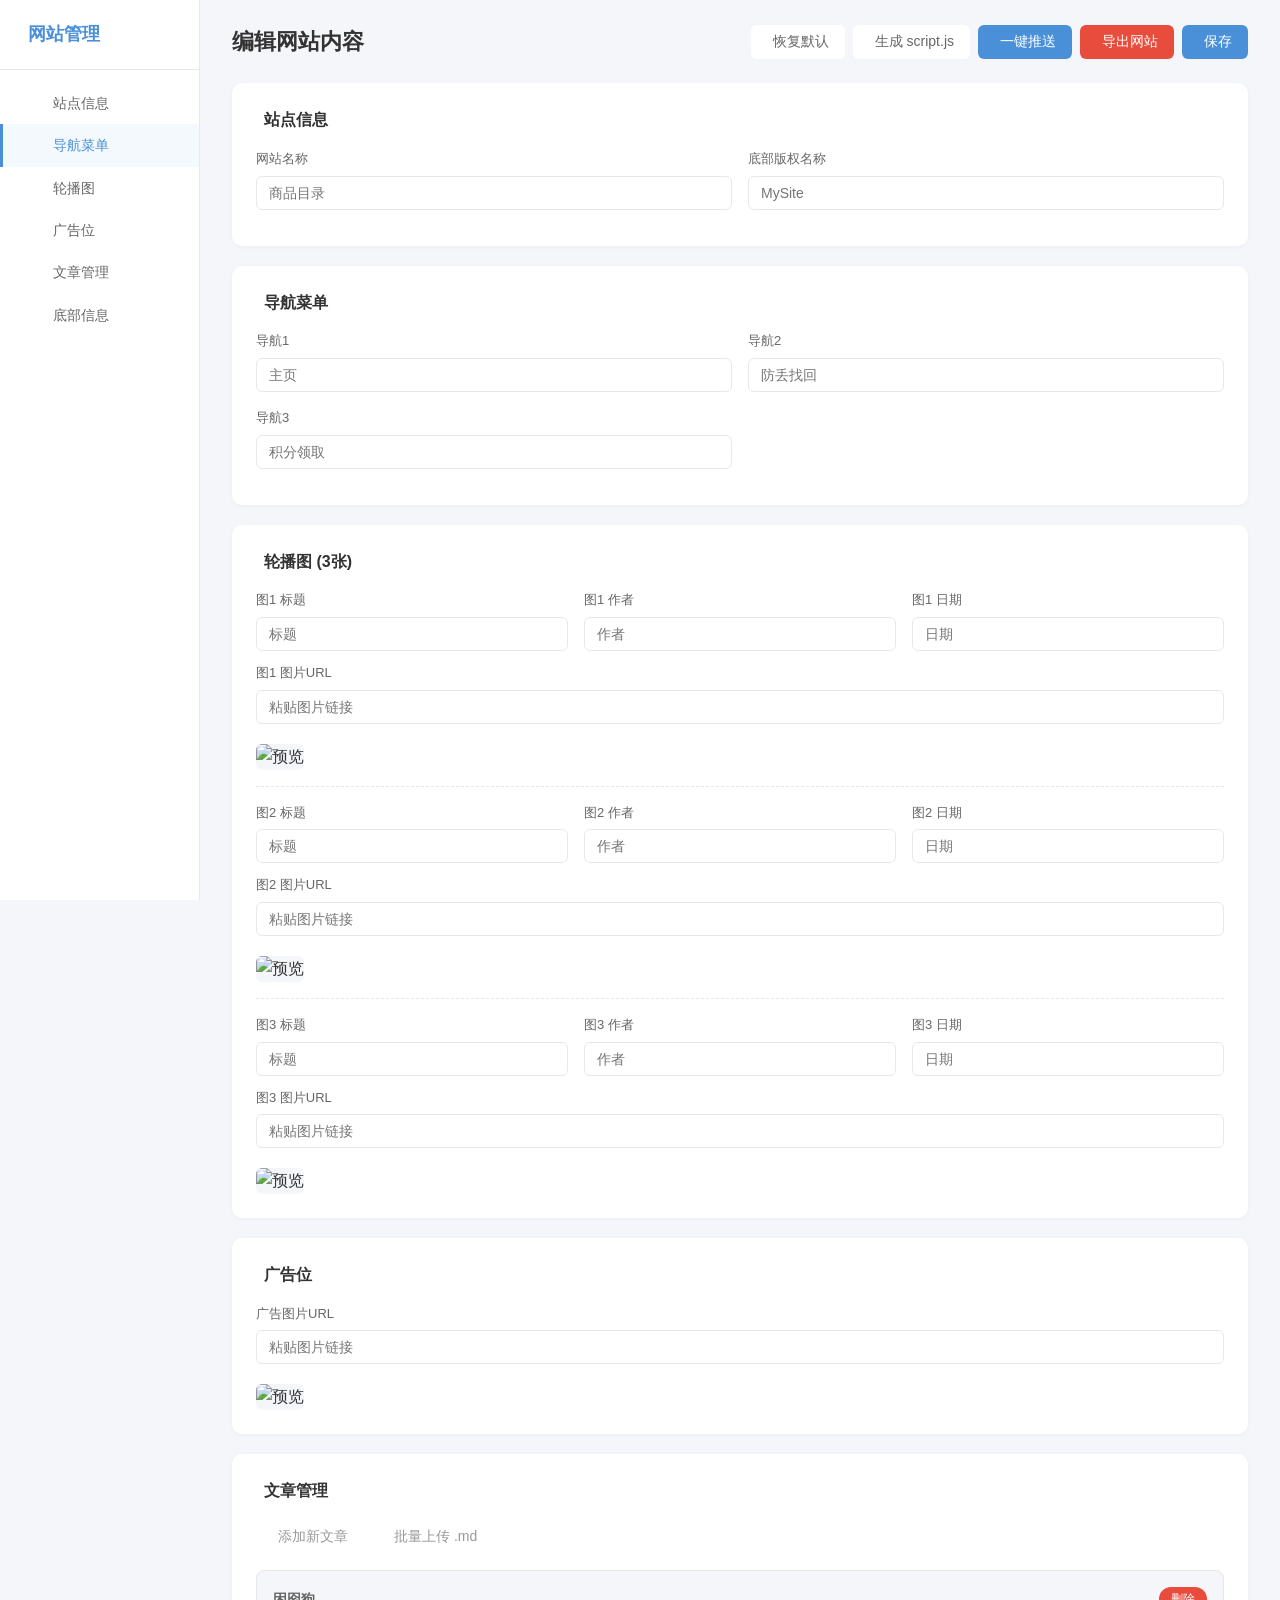
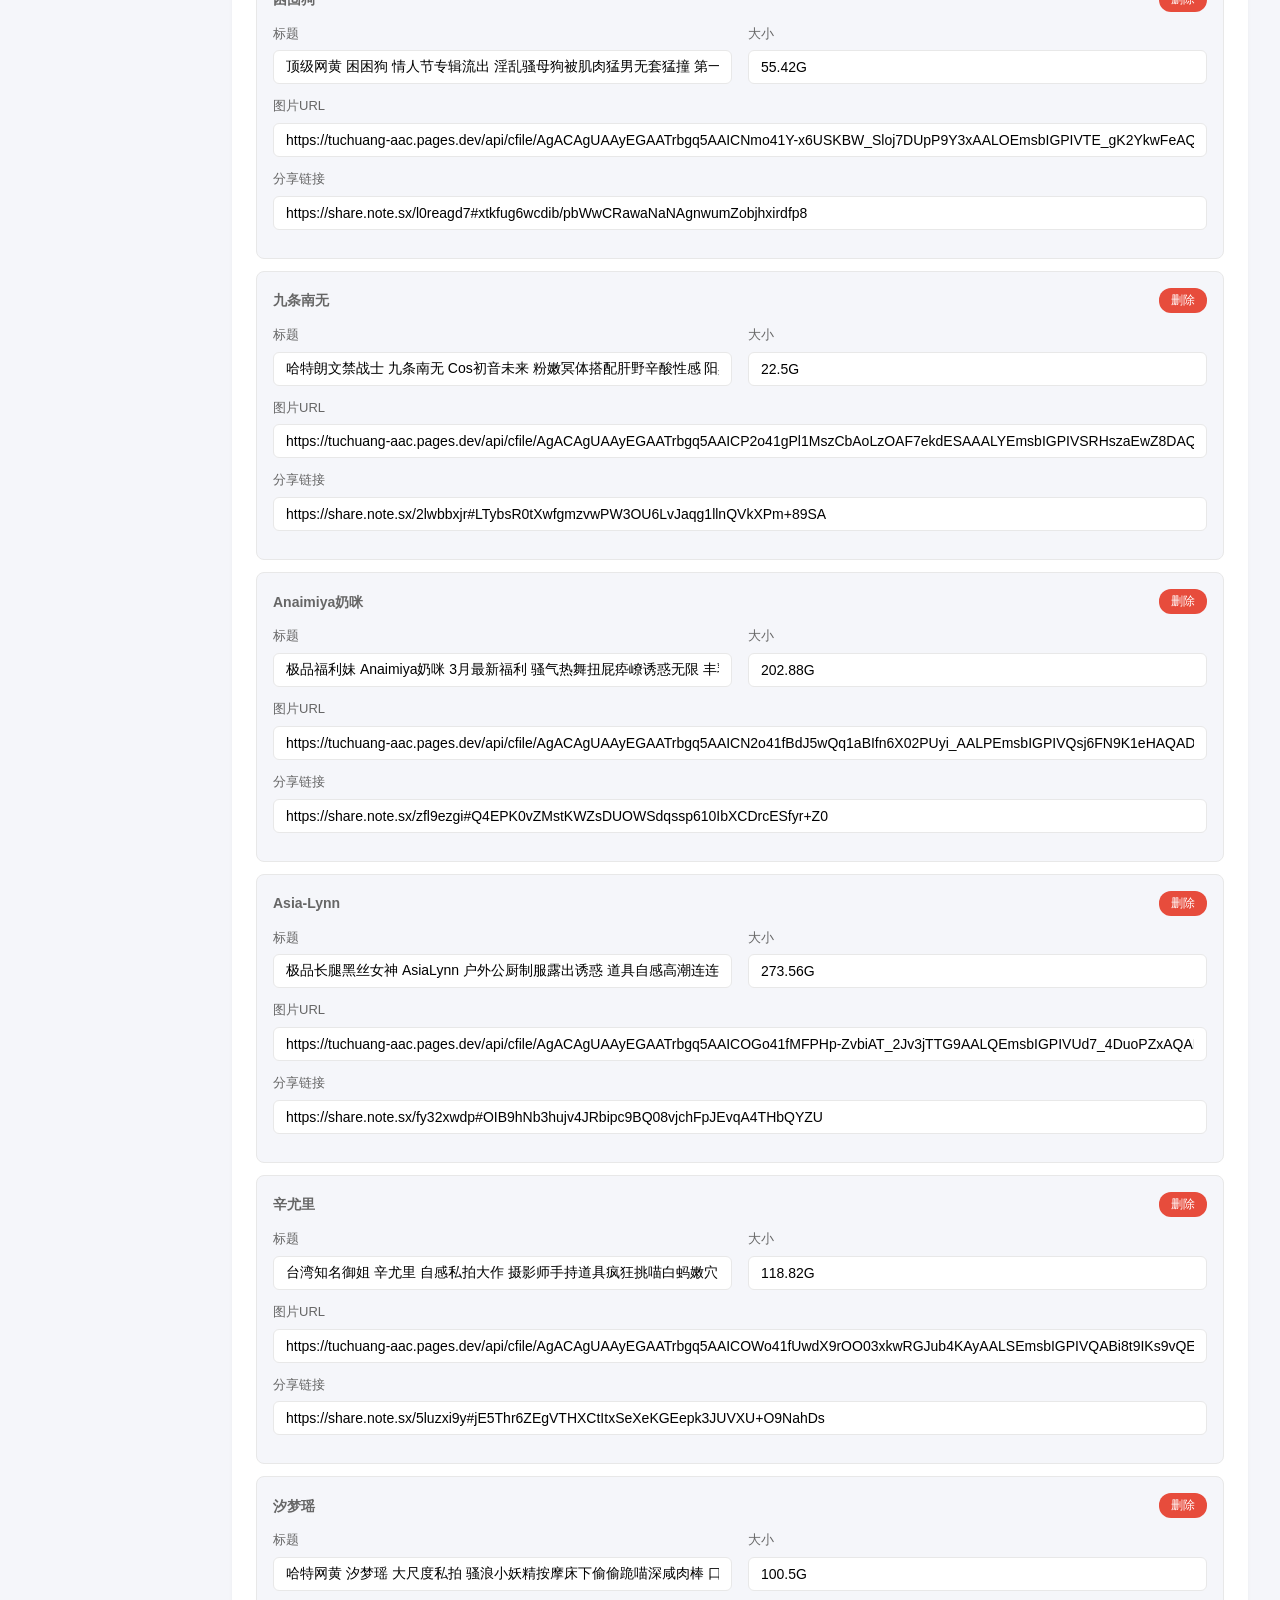
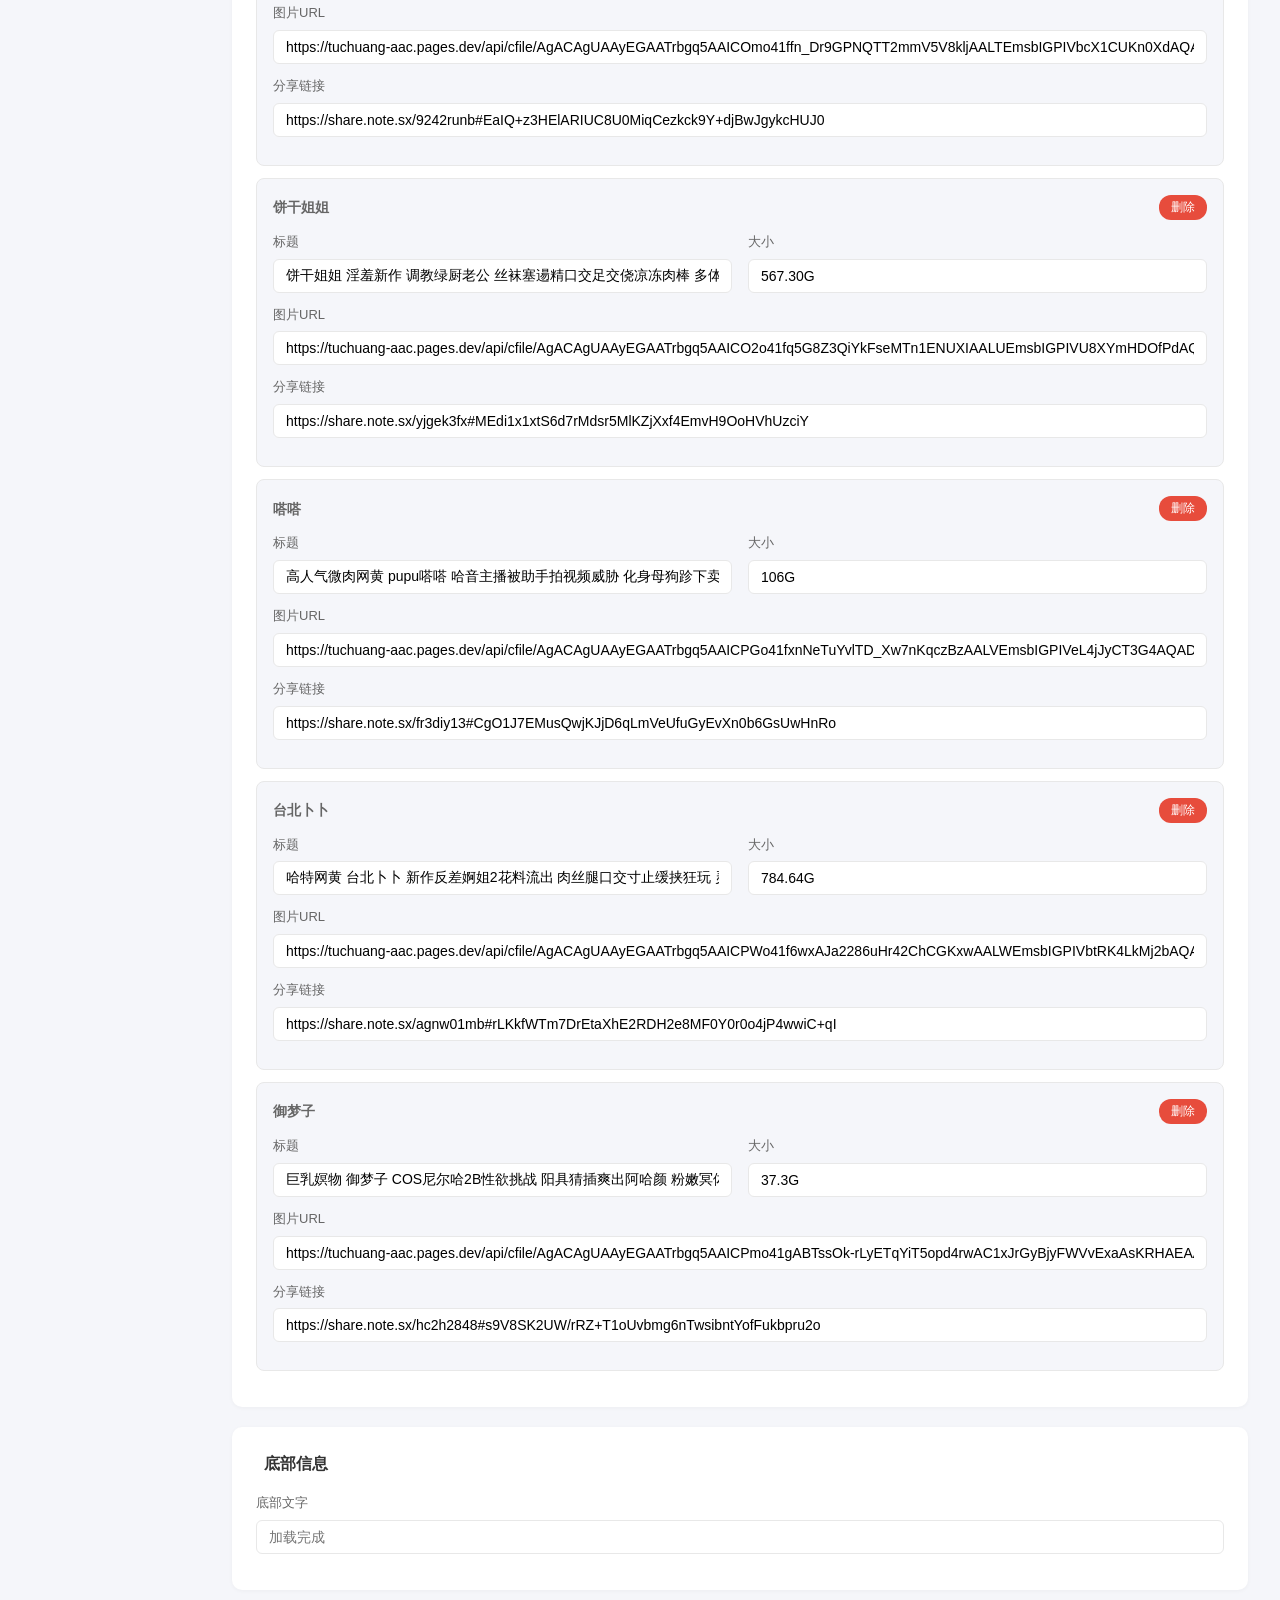
==== commit 6d8e71f1: "feat: add one-click push to GitHub via Cloudflare API - Create /api/github-push route in tuchuang-aa" ====
--- a/admin.html
+++ b/admin.html
@@ -472,7 +472,7 @@
                 <div class="admin-actions">
                     <button class="btn btn-outline" onclick="resetAll()"><i class="ri-refresh-line"></i> 恢复默认</button>
                     <button class="btn btn-outline" onclick="downloadScriptJS()"><i class="ri-git-commit-line"></i> 生成 script.js</button>
-                    <button class="btn btn-outline" onclick="generatePushBatch()"><i class="ri-upload-cloud-2-line"></i> 生成推送脚本</button>
+                    <button class="btn btn-primary" onclick="pushToGitHub()"><i class="ri-upload-cloud-2-line"></i> <span id="pushBtnText">一键推送</span></button>
                     <button class="btn btn-danger" onclick="exportHTML()"><i class="ri-download-line"></i> 导出网站</button>
                     <button class="btn btn-primary" onclick="saveAll()"><i class="ri-save-line"></i> 保存</button>
                 </div>
@@ -1218,69 +1218,44 @@
         alert('script.js 已下载！请将其复制到网站目录，提交到 GitHub 仓库即可部署。');
     }
 
-    // ===== 生成一键推送脚本 =====
-    function generatePushBatch() {
-        // 收集当前所有编辑数据
-        const edits = {};
-        localStorage.forEach((val, key) => { edits[key] = val; });
-
-        // 收集文章数据
-        const articles = posts.map(p => ({
-            title: p.title,
-            subtitle: p.subtitle,
-            size: p.size,
-            cover_image: p.cover_image,
-            share_link: p.share_link,
-            name: p.name,
-            updated: p.updated
-        }));
-
-        // 生成 script.js 内容
-        const scriptContent = `// 商品数据（由 parse_posts.py 自动生成，直接嵌入）
-const productsData = ${JSON.stringify(articles, null, 2)};
-let posts = JSON.parse(JSON.stringify(productsData));
-`;
-
-        // 同时下载 script.js
-        const jsBlob = new Blob([scriptContent], { type: 'text/javascript;charset=utf-8' });
-        const jsUrl = URL.createObjectURL(jsBlob);
-        const a1 = document.createElement('a');
-        a1.href = jsUrl;
-        a1.download = 'script.js';
-        document.body.appendChild(a1);
-        a1.click();
-        document.body.removeChild(a1);
-        URL.revokeObjectURL(jsUrl);
-
-        // 生成 bat 脚本内容（只含 git 命令）
-        const batContent = '@echo off\r\nchcp 65001 >nul\r\n' +
-            'echo 正在推送更新到 GitHub...\r\n' +
-            'echo.\r\n' +
-            ':: 确保 script.js 已复制到网站目录\r\n' +
-            'if not exist script.js (\r\n' +
-            '    echo 错误：找不到 script.js 文件！\r\n' +
-            '    echo 请先将下载的 script.js 放到此 bat 文件同级目录\r\n' +
-            '    pause\r\n' +
-            '    exit /b\r\n' +
-            ')\r\n' +
-            'git add script.js\r\n' +
-            'git commit -m "update: 从管理面板推送 %date% %time%"^>\r\n' +
-            'git push origin main\r\n' +
-            'echo.\r\n' +
-            'echo 推送完成！等待 Cloudflare 部署约 1-3 分钟。\r\n' +
-            'pause\r\n';
-
-        const batBlob = new Blob([batContent], { type: 'application/octet-stream' });
-        const batUrl = URL.createObjectURL(batBlob);
-        const a2 = document.createElement('a');
-        a2.href = batUrl;
-        a2.download = 'push-to-github.bat';
-        document.body.appendChild(a2);
-        a2.click();
-        document.body.removeChild(a2);
-        URL.revokeObjectURL(batUrl);
-
-        alert('script.js 和 push-to-github.bat 已下载！\n\n使用方法：\n1. 将 script.js 复制到网站目录（和 index.html 同级）\n2. 将 push-to-github.bat 也放到同一目录\n3. 双击运行 push-to-github.bat\n4. 等待 Cloudflare Pages 部署完成（约1-3分钟）');
+    // ===== 一键推送到 GitHub =====
+    function pushToGitHub() {
+        var btnText = document.getElementById('pushBtnText');
+        btnText.textContent = '推送中...';
+        btnText.parentElement.disabled = true;
+
+        var articles = posts.map(function(p) {
+            return {
+                title: p.title,
+                subtitle: p.subtitle,
+                size: p.size,
+                cover_image: p.cover_image,
+                share_link: p.share_link,
+                name: p.name,
+                updated: p.updated
+            };
+        });
+
+        fetch('https://tuchuang-aac.pages.dev/api/github-push', {
+            method: 'POST',
+            headers: { 'Content-Type': 'application/json' },
+            body: JSON.stringify({ articles: articles })
+        })
+        .then(function(res) { return res.json(); })
+        .then(function(data) {
+            if (data.success) {
+                alert(data.message);
+            } else {
+                alert('推送失败：' + data.error);
+            }
+        })
+        .catch(function(err) {
+            alert('推送出错：' + err.message);
+        })
+        .finally(function() {
+            btnText.textContent = '一键推送';
+            btnText.parentElement.disabled = false;
+        });
     }
 
     // ===== 侧边栏导航高亮 =====
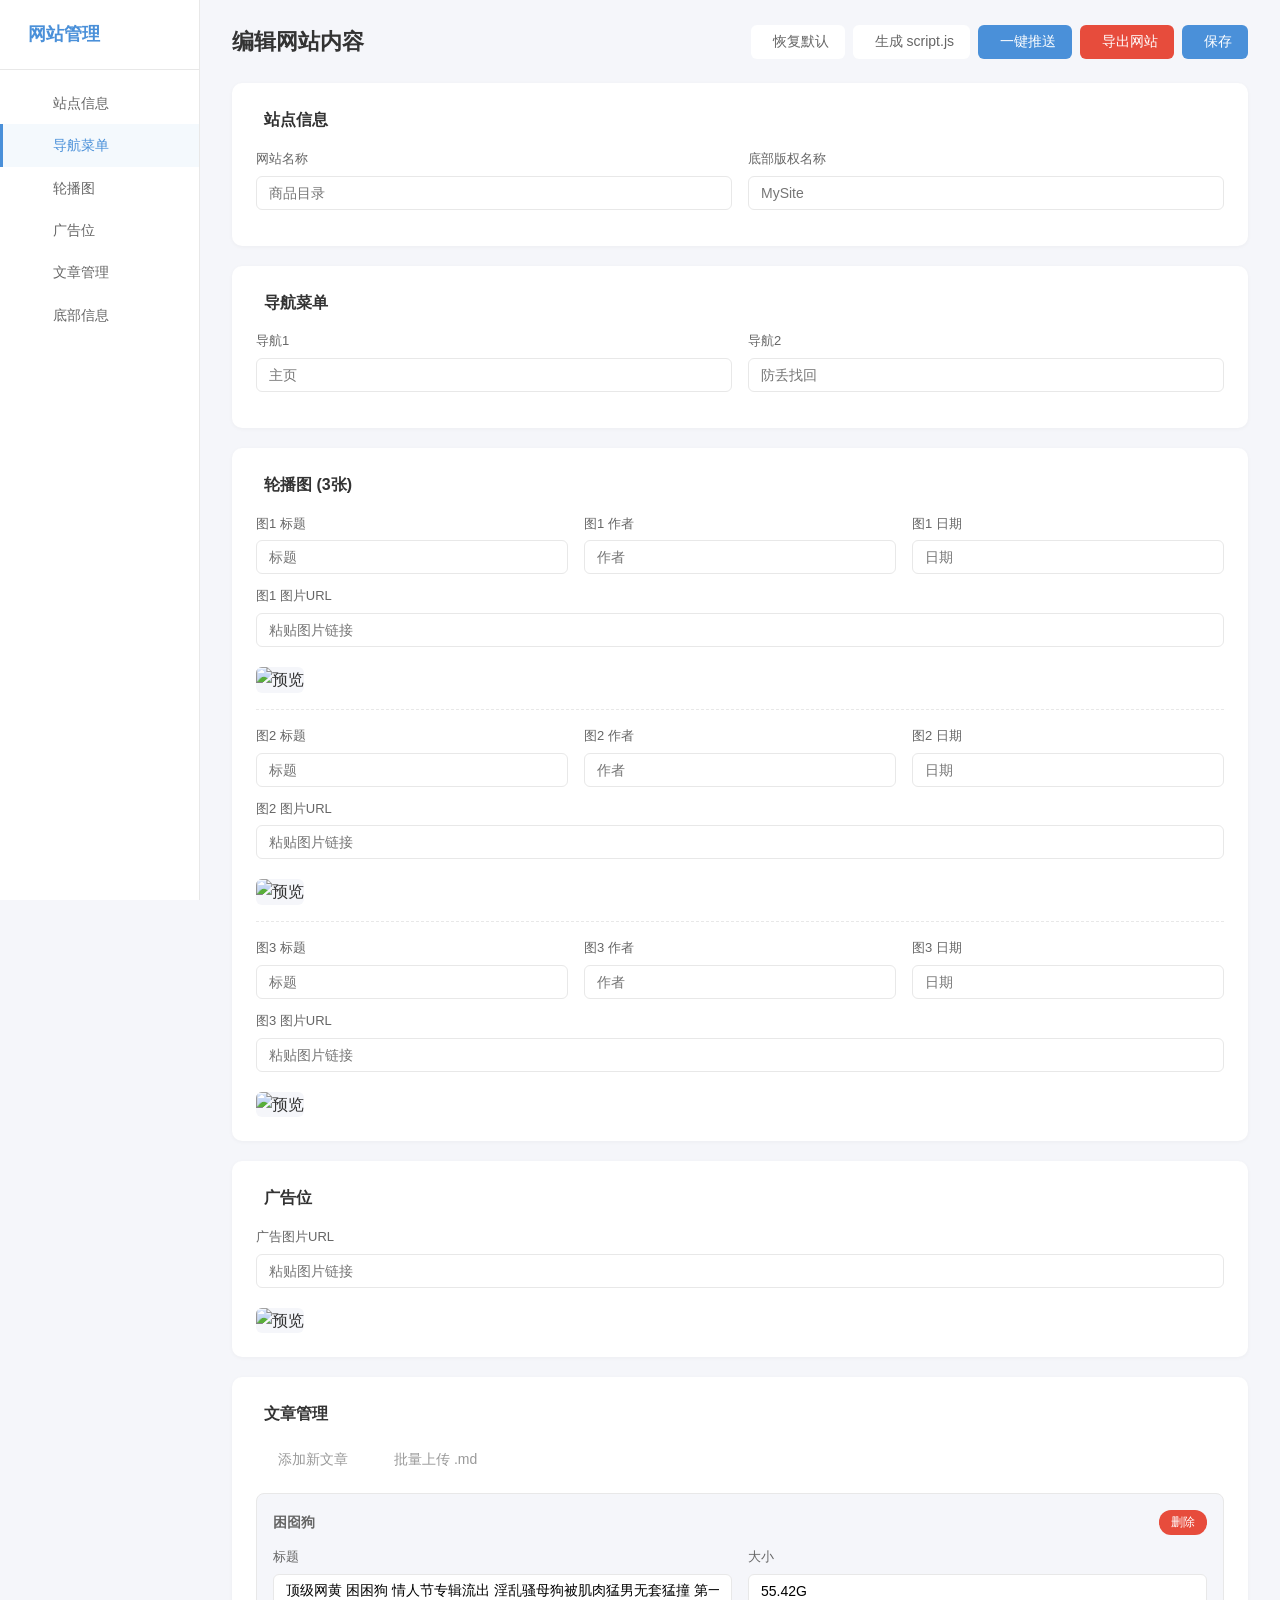
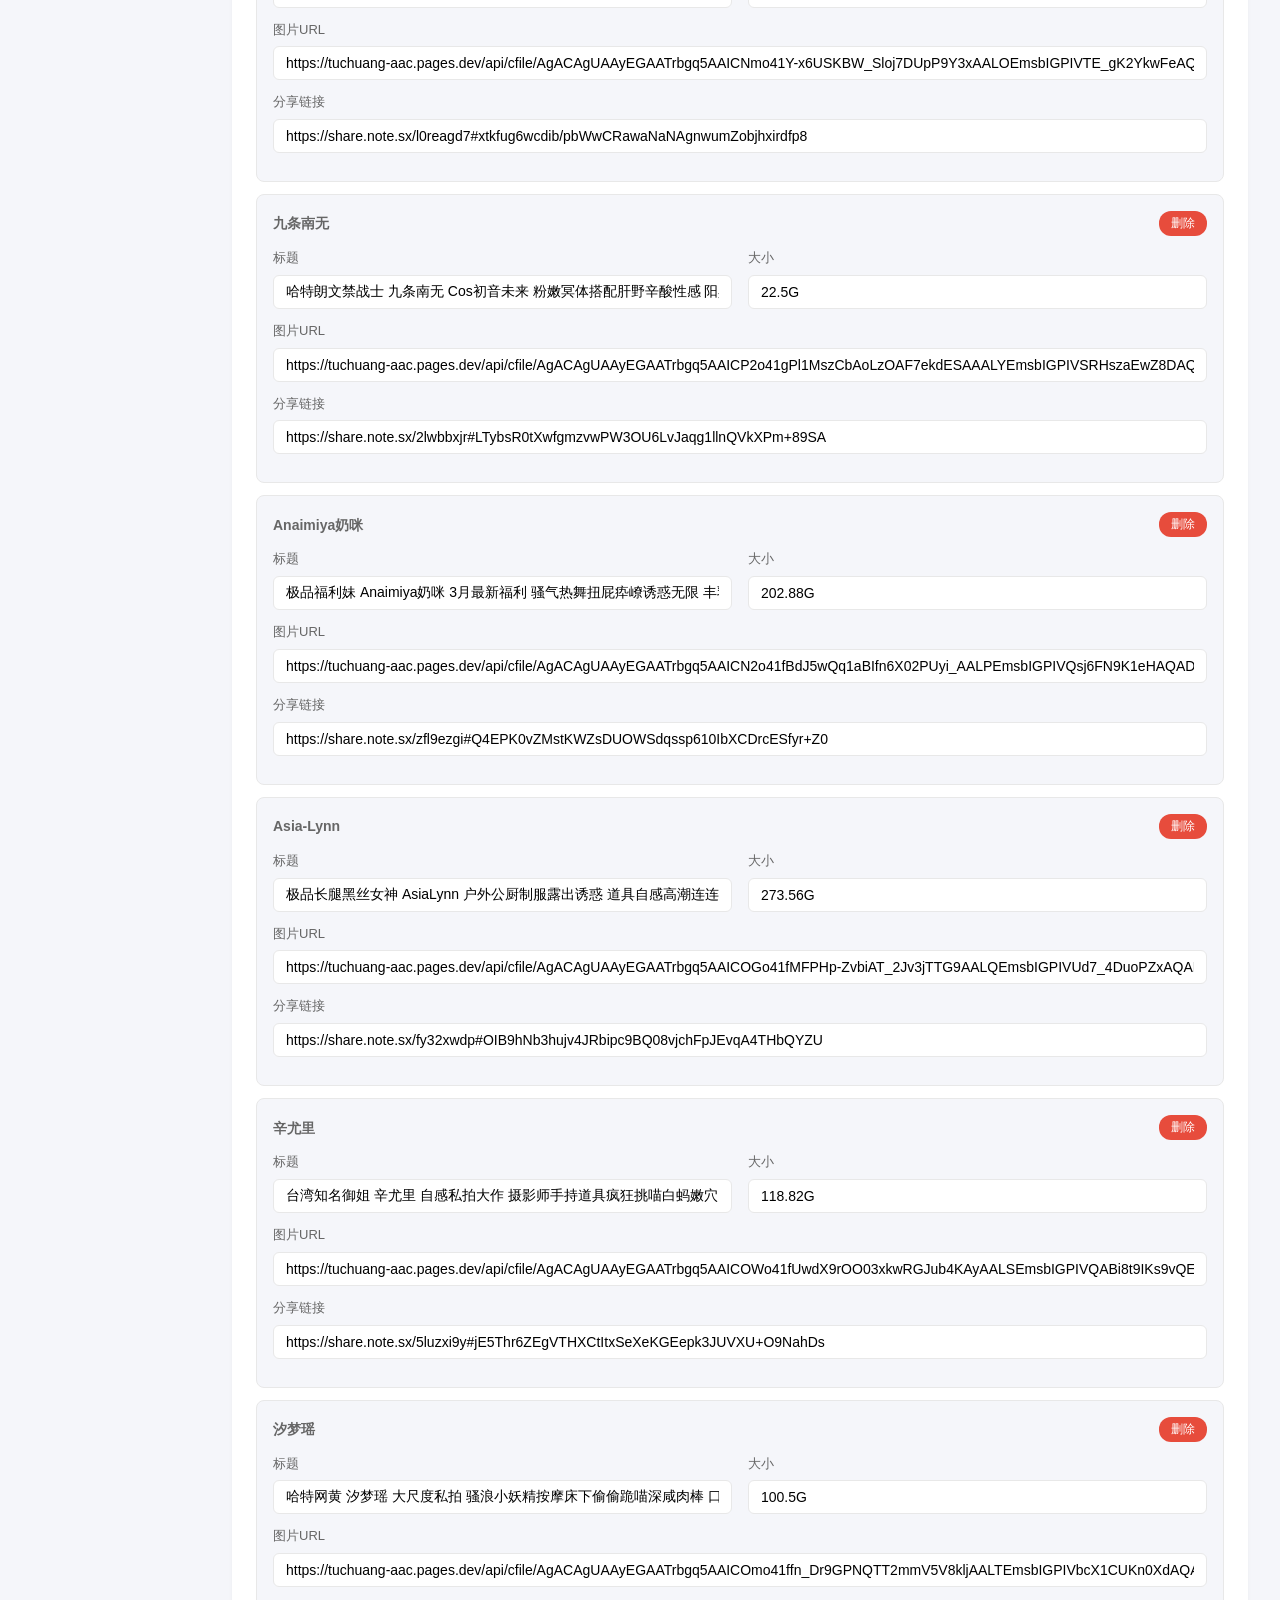
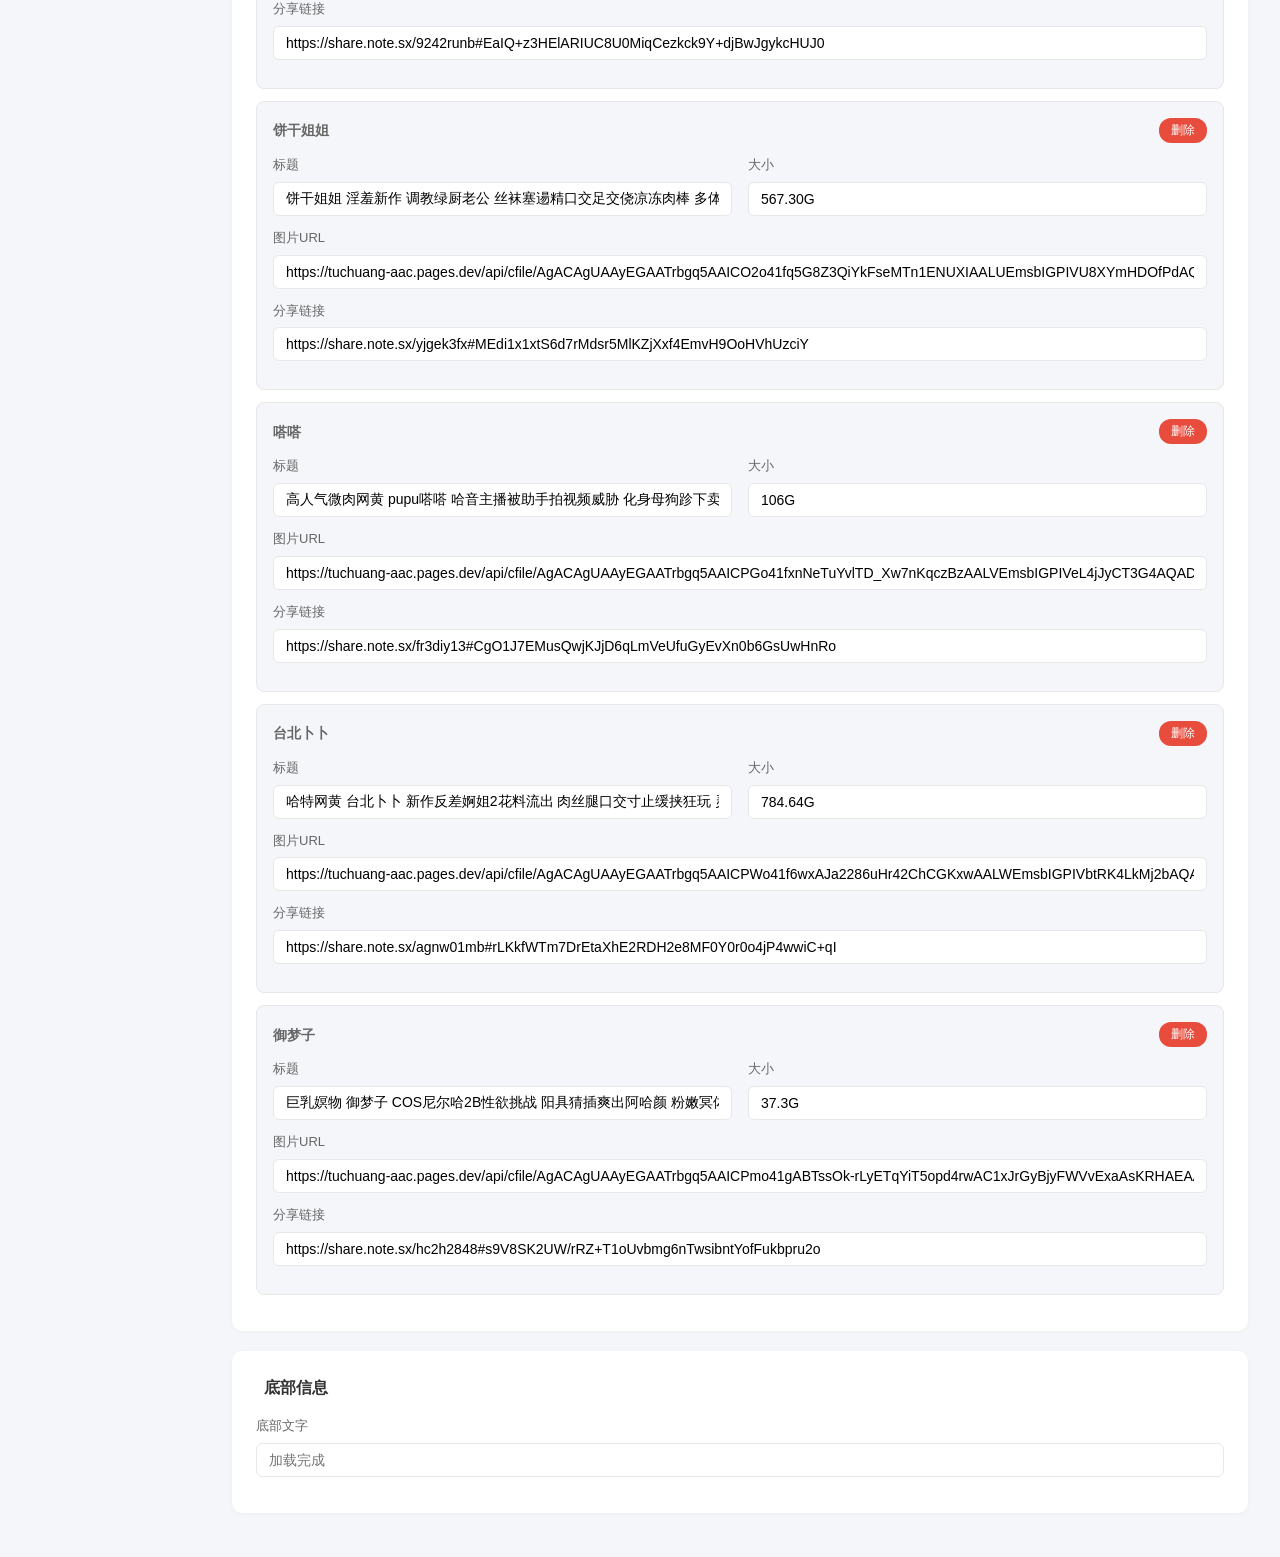
==== commit 6a932381: "feat: add search, pagination, remove tags/nav/login button - Implement real-time search filtering by" ====
--- a/admin.html
+++ b/admin.html
@@ -504,10 +504,6 @@
                     <div class="form-group">
                         <label>导航2</label>
                         <input type="text" id="edit_nav_2" data-target="nav_2" placeholder="防丢找回">
-                    </div>
-                    <div class="form-group">
-                        <label>导航3</label>
-                        <input type="text" id="edit_nav_3" data-target="nav_3" placeholder="积分领取">
                     </div>
                 </div>
             </div>
@@ -1139,6 +1135,12 @@
             updated: p.updated
         }));
 
+        // 从 localStorage 读取图片 URL（saveAll() 存的是 slide_img_N）
+        const slideImg1 = localStorage.getItem('slide_img_1') || edits['edit_slide_img_1'] || '';
+        const slideImg2 = localStorage.getItem('slide_img_2') || edits['edit_slide_img_2'] || '';
+        const slideImg3 = localStorage.getItem('slide_img_3') || edits['edit_slide_img_3'] || '';
+        const adImg = localStorage.getItem('ad_img') || '';
+
         // 生成 script.js 内容（参考原 script.js 结构）
         const scriptContent = `// 网站数据
 const productsData = ${JSON.stringify(articles, null, 2)};
@@ -1154,8 +1156,7 @@
 // 导航配置
 const navConfig = {
     nav_1: '${(edits['edit_nav_1'] || '主页').replace(/'/g, "\\'")}',
-    nav_2: '${(edits['edit_nav_2'] || '防丢找回').replace(/'/g, "\\'")}',
-    nav_3: '${(edits['edit_nav_3'] || '积分领取').replace(/'/g, "\\'")}'
+    nav_2: '${(edits['edit_nav_2'] || '防丢找回').replace(/'/g, "\\'")}'
 };
 
 // 轮播图配置
@@ -1163,20 +1164,20 @@
     slide_1_title: '${(edits['edit_slide_1_title'] || '标题').replace(/'/g, "\\'")}',
     slide_1_author: '${(edits['edit_slide_1_author'] || '作者').replace(/'/g, "\\'")}',
     slide_1_date: '${(edits['edit_slide_1_date'] || '日期').replace(/'/g, "\\'")}',
-    slide_img_1: '${(edits['edit_slide_img_1'] || '').replace(/'/g, "\\'")}',
+    slide_img_1: '${slideImg1.replace(/'/g, "\\'")}',
     slide_2_title: '${(edits['edit_slide_2_title'] || '标题').replace(/'/g, "\\'")}',
     slide_2_author: '${(edits['edit_slide_2_author'] || '作者').replace(/'/g, "\\'")}',
     slide_2_date: '${(edits['edit_slide_2_date'] || '日期').replace(/'/g, "\\'")}',
-    slide_img_2: '${(edits['edit_slide_img_2'] || '').replace(/'/g, "\\'")}',
+    slide_img_2: '${slideImg2.replace(/'/g, "\\'")}',
     slide_3_title: '${(edits['edit_slide_3_title'] || '标题').replace(/'/g, "\\'")}',
     slide_3_author: '${(edits['edit_slide_3_author'] || '作者').replace(/'/g, "\\'")}',
     slide_3_date: '${(edits['edit_slide_3_date'] || '日期').replace(/'/g, "\\'")}',
-    slide_img_3: '${(edits['edit_slide_img_3'] || '').replace(/'/g, "\\'")}'
+    slide_img_3: '${slideImg3.replace(/'/g, "\\'")}'
 };
 
 // 广告配置
 const adConfig = {
-    ad_img: '${(edits['edit_ad_img'] || '').replace(/'/g, "\\'")}'
+    ad_img: '${adImg.replace(/'/g, "\\'")}'
 };
 
 // 将配置合并到 localStorage
@@ -1185,7 +1186,6 @@
 localStorage.setItem('edit_footer_info', siteConfig.footer_info);
 localStorage.setItem('edit_nav_1', navConfig.nav_1);
 localStorage.setItem('edit_nav_2', navConfig.nav_2);
-localStorage.setItem('edit_nav_3', navConfig.nav_3);
 localStorage.setItem('edit_slide_1_title', slideConfig.slide_1_title);
 localStorage.setItem('edit_slide_1_author', slideConfig.slide_1_author);
 localStorage.setItem('edit_slide_1_date', slideConfig.slide_1_date);
@@ -1220,6 +1220,49 @@
 
     // ===== 一键推送到 GitHub =====
     function pushToGitHub() {
+        var token = localStorage.getItem('github_token');
+        if (!token) {
+            // 创建临时输入框
+            var overlay = document.createElement('div');
+            overlay.style.cssText = 'position:fixed;inset:0;background:rgba(0,0,0,.5);z-index:99999;display:flex;align-items:center;justify-content:center';
+            var box = document.createElement('div');
+            box.style.cssText = 'background:#fff;border-radius:12px;padding:24px;width:400px;max-width:90vw';
+            box.innerHTML = '<h3 style="margin:0 0 12px;font-size:16px">首次使用需要输入 Token</h3>' +
+                '<p style="font-size:12px;color:#999;margin:0 0 12px">Token 仅保存在你的浏览器中，不会上传到任何服务器。</p>' +
+                '<input type="text" id="gh_token_input" placeholder="ghp_..." style="width:100%;padding:8px;border:1px solid #e8e8e8;border-radius:6px;font-size:14px;box-sizing:border-box">' +
+                '<div style="display:flex;gap:8px;margin-top:12px;justify-content:flex-end">' +
+                '<button id="gh_cancel" style="padding:6px 16px;border:1px solid #e8e8e8;border-radius:6px;cursor:pointer">取消</button>' +
+                '<button id="gh_confirm" style="padding:6px 16px;background:#4A90D9;color:#fff;border:none;border-radius:6px;cursor:pointer">确认</button>' +
+                '</div>';
+            overlay.appendChild(box);
+            document.body.appendChild(overlay);
+
+            return new Promise(function(resolve) {
+                var input = document.getElementById('gh_token_input');
+                input.focus();
+                document.getElementById('gh_cancel').onclick = function() {
+                    document.body.removeChild(overlay);
+                    resolve(false);
+                };
+                document.getElementById('gh_confirm').onclick = function() {
+                    var t = input.value.trim();
+                    if (t) {
+                        localStorage.setItem('github_token', t);
+                        token = t;
+                    }
+                    document.body.removeChild(overlay);
+                    resolve(t ? true : false);
+                };
+                input.addEventListener('keydown', function(e) {
+                    if (e.key === 'Enter') {
+                        document.getElementById('gh_confirm').click();
+                    }
+                });
+            }).then(function(ok) {
+                if (!ok) return;
+            });
+        }
+
         var btnText = document.getElementById('pushBtnText');
         btnText.textContent = '推送中...';
         btnText.parentElement.disabled = true;
@@ -1236,17 +1279,117 @@
             };
         });
 
-        fetch('https://tuchuang-aac.pages.dev/api/github-push', {
-            method: 'POST',
-            headers: { 'Content-Type': 'application/json' },
-            body: JSON.stringify({ articles: articles })
+        // 收集 localStorage 中的所有编辑数据（轮播图、站点信息等）
+        var edits = {};
+        for (var i = 0; i < localStorage.length; i++) {
+            var key = localStorage.key(i);
+            edits[key] = localStorage.getItem(key);
+        }
+
+        // 先获取原始 script.js，只替换 productsData 数组，保留渲染逻辑
+        fetch('https://api.github.com/repos/zhangfugui1994/zfg_boke/contents/script.js', {
+            headers: { 'Authorization': 'Bearer ' + token, 'Accept': 'application/vnd.github.v3+json' }
+        })
+        .then(function(r) { return r.json(); })
+        .then(function(fileData) {
+            var sha = fileData.sha;
+            var originalContent = decodeURIComponent(escape(atob(fileData.content)));
+
+            // 找到 productsData 数组的范围并替换
+            var dataStart = originalContent.indexOf('const productsData = ');
+            var dataEnd = originalContent.indexOf('\nlet posts =');
+            if (dataStart === -1 || dataEnd === -1) {
+                throw new Error('无法定位 productsData 数组位置');
+            }
+
+            var newDataBlock = 'const productsData = ' + JSON.stringify(articles, null, 2) + ';\n';
+            var newContent = originalContent.substring(0, dataStart) + newDataBlock + originalContent.substring(dataEnd);
+
+            // 在 let posts = 后面追加 localStorage 初始化代码
+            // 注意：图片 URL 在 saveAll() 中存储为 'slide_img_N'，但 edits 只包含 localStorage 当前值
+            // 所以需要单独从 localStorage 读取图片 URL
+            var slideImg1 = localStorage.getItem('slide_img_1') || localStorage.getItem('edit_slide_img_1') || '';
+            var slideImg2 = localStorage.getItem('slide_img_2') || localStorage.getItem('edit_slide_img_2') || '';
+            var slideImg3 = localStorage.getItem('slide_img_3') || localStorage.getItem('edit_slide_img_3') || '';
+            var adImg = localStorage.getItem('ad_img') || '';
+
+            var localStorageInit = '\n\n// 站点配置（由管理面板自动生成）\n' +
+                'const siteConfig = {\n' +
+                '    site_name: \'' + (edits['edit_site_name'] || '商品目录').replace(/'/g, "\\'") + '\',\n' +
+                '    footer_name: \'' + (edits['edit_footer_name'] || 'MySite').replace(/'/g, "\\'") + '\',\n' +
+                '    footer_info: \'' + (edits['edit_footer_info'] || '').replace(/'/g, "\\'") + '\'\n' +
+                '};\n\n' +
+                '// 导航配置\n' +
+                'const navConfig = {\n' +
+                '    nav_1: \'' + (edits['edit_nav_1'] || '主页').replace(/'/g, "\\'") + '\',\n' +
+                '    nav_2: \'' + (edits['edit_nav_2'] || '防丢找回').replace(/'/g, "\\'") + '\',\n' +
+                '};\n\n' +
+                '// 轮播图配置\n' +
+                'const slideConfig = {\n' +
+                '    slide_1_title: \'' + (edits['edit_slide_1_title'] || '标题').replace(/'/g, "\\'") + '\',\n' +
+                '    slide_1_author: \'' + (edits['edit_slide_1_author'] || '作者').replace(/'/g, "\\'") + '\',\n' +
+                '    slide_1_date: \'' + (edits['edit_slide_1_date'] || '日期').replace(/'/g, "\\'") + '\',\n' +
+                '    slide_img_1: \'' + slideImg1.replace(/'/g, "\\'") + '\',\n' +
+                '    slide_2_title: \'' + (edits['edit_slide_2_title'] || '标题').replace(/'/g, "\\'") + '\',\n' +
+                '    slide_2_author: \'' + (edits['edit_slide_2_author'] || '作者').replace(/'/g, "\\'") + '\',\n' +
+                '    slide_2_date: \'' + (edits['edit_slide_2_date'] || '日期').replace(/'/g, "\\'") + '\',\n' +
+                '    slide_img_2: \'' + slideImg2.replace(/'/g, "\\'") + '\',\n' +
+                '    slide_3_title: \'' + (edits['edit_slide_3_title'] || '标题').replace(/'/g, "\\'") + '\',\n' +
+                '    slide_3_author: \'' + (edits['edit_slide_3_author'] || '作者').replace(/'/g, "\\'") + '\',\n' +
+                '    slide_3_date: \'' + (edits['edit_slide_3_date'] || '日期').replace(/'/g, "\\'") + '\',\n' +
+                '    slide_img_3: \'' + slideImg3.replace(/'/g, "\\'") + '\'  \n' +
+                '};\n\n' +
+                '// 广告配置\n' +
+                'const adConfig = {\n' +
+                '    ad_img: \'' + adImg.replace(/'/g, "\\'") + '\'\n' +
+                '};\n\n' +
+                '// 将配置写入 localStorage\n' +
+                'localStorage.setItem(\'edit_site_name\', siteConfig.site_name);\n' +
+                'localStorage.setItem(\'edit_footer_name\', siteConfig.footer_name);\n' +
+                'localStorage.setItem(\'edit_footer_info\', siteConfig.footer_info);\n' +
+                'localStorage.setItem(\'edit_nav_1\', navConfig.nav_1);\n' +
+                'localStorage.setItem(\'edit_nav_2\', navConfig.nav_2);\n' +
+                'localStorage.setItem(\'edit_slide_1_title\', slideConfig.slide_1_title);\n' +
+                'localStorage.setItem(\'edit_slide_1_author\', slideConfig.slide_1_author);\n' +
+                'localStorage.setItem(\'edit_slide_1_date\', slideConfig.slide_1_date);\n' +
+                'localStorage.setItem(\'edit_slide_img_1\', slideConfig.slide_img_1);\n' +
+                'localStorage.setItem(\'edit_slide_2_title\', slideConfig.slide_2_title);\n' +
+                'localStorage.setItem(\'edit_slide_2_author\', slideConfig.slide_2_author);\n' +
+                'localStorage.setItem(\'edit_slide_2_date\', slideConfig.slide_2_date);\n' +
+                'localStorage.setItem(\'edit_slide_img_2\', slideConfig.slide_img_2);\n' +
+                'localStorage.setItem(\'edit_slide_3_title\', slideConfig.slide_3_title);\n' +
+                'localStorage.setItem(\'edit_slide_3_author\', slideConfig.slide_3_author);\n' +
+                'localStorage.setItem(\'edit_slide_3_date\', slideConfig.slide_3_date);\n' +
+                'localStorage.setItem(\'edit_slide_img_3\', slideConfig.slide_img_3);\n' +
+                'localStorage.setItem(\'edit_ad_img\', adConfig.ad_img);\n' +
+                'localStorage.setItem(\'slide_img_1\', slideConfig.slide_img_1);\n' +
+                'localStorage.setItem(\'slide_img_2\', slideConfig.slide_img_2);\n' +
+                'localStorage.setItem(\'slide_img_3\', slideConfig.slide_img_3);\n' +
+                'localStorage.setItem(\'ad_img\', adConfig.ad_img);\n';
+
+            newContent = newContent.replace('let posts = ', localStorageInit + 'let posts = ');
+
+            // 创建/更新文件
+            return fetch('https://api.github.com/repos/zhangfugui1994/zfg_boke/contents/script.js', {
+                method: 'PUT',
+                headers: {
+                    'Authorization': 'Bearer ' + token,
+                    'Accept': 'application/vnd.github.v3+json',
+                    'Content-Type': 'application/json'
+                },
+                body: JSON.stringify({
+                    message: 'update: 从管理面板推送',
+                    content: btoa(unescape(encodeURIComponent(newContent))),
+                    sha: sha
+                })
+            });
         })
         .then(function(res) { return res.json(); })
         .then(function(data) {
-            if (data.success) {
-                alert(data.message);
+            if (data.content || data.commit) {
+                alert('推送成功！\nCloudflare Pages 将在 1-3 分钟内自动部署完成。');
             } else {
-                alert('推送失败：' + data.error);
+                alert('推送失败：' + (data.message || JSON.stringify(data)));
             }
         })
         .catch(function(err) {
